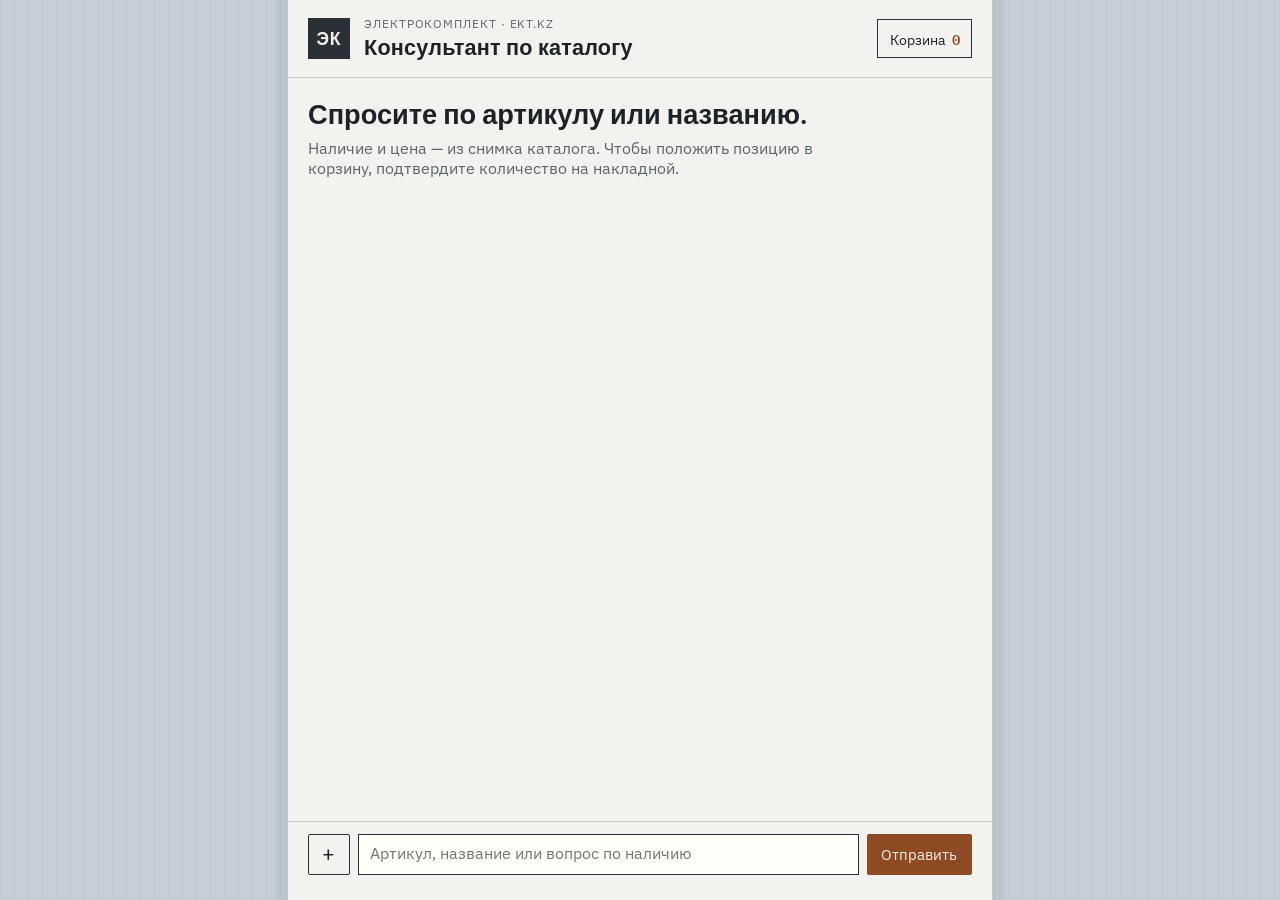
==== static/index.html @ 0a5deb59 "development" ====
<!doctype html>
<html lang="ru">
  <head>
    <meta charset="utf-8" />
    <meta name="viewport" content="width=device-width, initial-scale=1" />
    <title>Консультант Электрокомплект</title>
    <link rel="preconnect" href="https://fonts.googleapis.com" />
    <link rel="preconnect" href="https://fonts.gstatic.com" crossorigin />
    <link
      href="https://fonts.googleapis.com/css2?family=IBM+Plex+Mono:wght@400;600&family=IBM+Plex+Sans:ital,wght@0,400;0,500;0,600;1,400&family=IBM+Plex+Sans+Condensed:wght@500;600;700&display=swap"
      rel="stylesheet"
    />
    <link rel="stylesheet" href="/static/styles.css" />
  </head>
  <body>
    <div class="desk">
      <header class="mast">
        <a class="mark" href="/" aria-label="На главную">ЭК</a>
        <div class="mast-copy">
          <p class="kicker">Электрокомплект · ekt.kz</p>
          <h1>Консультант по каталогу</h1>
        </div>
        <a class="bin" href="/cart">
          Корзина
          <span id="cart-count">0</span>
        </a>
      </header>

      <main id="log" class="log" aria-live="polite">
        <div class="welcome" id="welcome">
          <p class="welcome-lead">Спросите по артикулу или названию.</p>
          <p class="welcome-sub">
            Наличие и цена — из снимка каталога. Чтобы положить позицию в корзину, подтвердите количество на накладной.
          </p>
        </div>
      </main>

      <p id="status" class="status" hidden></p>

      <form id="composer" class="composer">
        <input
          id="file"
          type="file"
          hidden
          multiple
          accept="image/jpeg,image/png,image/webp,image/gif,.pdf,.doc,.docx,.xls,.xlsx,.csv"
        />
        <button type="button" class="icon-btn" id="attach" aria-label="Прикрепить фото или документ">
          <span aria-hidden="true">+</span>
        </button>
        <label class="sr-only" for="message">Сообщение</label>
        <textarea
          id="message"
          name="message"
          rows="1"
          placeholder="Артикул, название или вопрос по наличию"
        ></textarea>
        <button type="submit" class="send" id="send">Отправить</button>
        <ul id="chips" class="file-list" hidden></ul>
      </form>
    </div>
    <script src="/static/chat.js"></script>
  </body>
</html>
---- static/styles.css ----
:root {
  --bg: #c5ced6;
  --surface: #f2f3ef;
  --ink: #1c2226;
  --muted: #5c656c;
  --copper: #8e4a22;
  --copper-soft: #e4d0c2;
  --graphite: #2a3035;
  --line: #c6cbc3;
  --danger: #7a1f1f;
  --ok: #2c5a38;
  --focus: #8e4a22;
  --font: "IBM Plex Sans", "Segoe UI", sans-serif;
  --cond: "IBM Plex Sans Condensed", "Arial Narrow", sans-serif;
  --mono: "IBM Plex Mono", ui-monospace, monospace;
  --radius: 2px;
}

* {
  box-sizing: border-box;
}

html,
body {
  margin: 0;
  min-height: 100%;
}

body {
  font-family: var(--font);
  color: var(--ink);
  background: var(--bg);
  background-image: repeating-linear-gradient(
    90deg,
    rgb(42 48 53 / 6%) 0 1px,
    transparent 1px 14px
  );
}

.sr-only {
  position: absolute;
  width: 1px;
  height: 1px;
  padding: 0;
  margin: -1px;
  overflow: hidden;
  clip: rect(0, 0, 0, 0);
  border: 0;
}

.desk {
  max-width: 44rem;
  min-height: 100vh;
  margin: 0 auto;
  background: var(--surface);
  display: flex;
  flex-direction: column;
  box-shadow: 12px 0 0 rgb(42 48 53 / 6%), -12px 0 0 rgb(42 48 53 / 6%);
}

.mast {
  display: grid;
  grid-template-columns: auto 1fr auto;
  gap: 0.9rem;
  align-items: center;
  padding: 1rem 1.25rem;
  border-bottom: 1px solid var(--line);
}

.mark {
  width: 2.6rem;
  height: 2.6rem;
  display: grid;
  place-items: center;
  background: var(--graphite);
  color: var(--surface);
  font-family: var(--cond);
  font-weight: 700;
  font-size: 1.1rem;
  letter-spacing: 0.04em;
  text-decoration: none;
}

.kicker {
  margin: 0;
  font-size: 0.72rem;
  letter-spacing: 0.08em;
  text-transform: uppercase;
  color: var(--muted);
}

.mast h1 {
  margin: 0.1rem 0 0;
  font-family: var(--cond);
  font-size: 1.35rem;
  font-weight: 600;
  letter-spacing: 0.01em;
}

.bin {
  display: inline-flex;
  align-items: baseline;
  gap: 0.45rem;
  padding: 0.45rem 0.7rem;
  border: 1px solid var(--graphite);
  color: var(--ink);
  text-decoration: none;
  font-size: 0.9rem;
}

.bin span {
  font-family: var(--mono);
  font-weight: 600;
  color: var(--copper);
}

.bin:hover,
.mark:hover {
  outline: 2px solid var(--copper);
  outline-offset: 2px;
}

.log {
  flex: 1;
  padding: 1.25rem;
  display: flex;
  flex-direction: column;
  gap: 1.1rem;
  overflow-y: auto;
}

.welcome-lead {
  margin: 0;
  font-family: var(--cond);
  font-size: 1.7rem;
  font-weight: 600;
  line-height: 1.15;
}

.welcome-sub {
  margin: 0.6rem 0 0;
  color: var(--muted);
  max-width: 34rem;
}

.bubble {
  max-width: 36rem;
}

.bubble.user {
  align-self: end;
  border-left: 3px solid var(--copper);
  padding-left: 0.8rem;
}

.bubble p {
  margin: 0;
  white-space: pre-wrap;
}

.meta-line {
  margin: 0 0 0.25rem;
  font-size: 0.75rem;
  color: var(--muted);
  font-family: var(--mono);
}

.hits {
  display: flex;
  flex-direction: column;
  gap: 0.55rem;
}

.hit {
  display: grid;
  grid-template-columns: 3.5rem 1fr auto;
  gap: 0.75rem;
  align-items: center;
  padding: 0.5rem 0;
  border-top: 1px solid var(--line);
}

.hit img,
.hit-ph {
  width: 3.5rem;
  height: 3.5rem;
  object-fit: contain;
  background: #e7e9e4;
}

.hit-ph {
  display: grid;
  place-items: center;
  font-family: var(--mono);
  font-size: 0.65rem;
  color: var(--muted);
}

.hit h3 {
  margin: 0;
  font-size: 0.95rem;
  font-weight: 500;
}

.article {
  margin: 0;
  font-family: var(--mono);
  font-size: 0.78rem;
  color: var(--muted);
}

.hit .fig {
  margin: 0;
  text-align: right;
  font-family: var(--mono);
  font-size: 0.85rem;
}

.hit .stock {
  display: block;
  color: var(--muted);
  font-size: 0.75rem;
}

.hit .stock.out {
  color: var(--danger);
}

.slip {
  display: grid;
  grid-template-columns: 4.4rem 1fr;
  background: #fffef8;
  border: 1px solid var(--graphite);
}

.stub {
  background: var(--copper);
  color: #f7efe8;
  display: flex;
  flex-direction: column;
  align-items: center;
  justify-content: center;
  position: relative;
}

.stub::after {
  content: "";
  position: absolute;
  right: -1px;
  top: 0;
  bottom: 0;
  width: 10px;
  background: radial-gradient(circle at 0 8px, transparent 6px, #fffef8 6.5px) 0 0 /
    10px 16px repeat-y;
}

.stub-qty {
  font-family: var(--cond);
  font-size: 2rem;
  font-weight: 700;
  line-height: 1;
}

.stub-unit {
  font-size: 0.7rem;
  letter-spacing: 0.12em;
  text-transform: uppercase;
}

.slip-body {
  padding: 0.85rem 1rem 1rem;
}

.slip-kicker {
  margin: 0;
  font-size: 0.7rem;
  letter-spacing: 0.14em;
  text-transform: uppercase;
  color: var(--copper);
}

.slip-body h2 {
  margin: 0.2rem 0 0.35rem;
  font-family: var(--cond);
  font-size: 1.15rem;
  font-weight: 600;
}

.slip-body p {
  margin: 0.15rem 0;
  font-size: 0.9rem;
}

.actions {
  display: flex;
  flex-wrap: wrap;
  gap: 0.5rem;
  margin-top: 0.85rem;
}

button,
.send,
.icon-btn {
  font-family: var(--font);
  font-size: 0.92rem;
  border-radius: var(--radius);
  cursor: pointer;
}

.primary,
.send {
  background: var(--copper);
  color: #f7efe8;
  border: 1px solid var(--copper);
  padding: 0.5rem 0.85rem;
}

.ghost,
.icon-btn {
  background: transparent;
  color: var(--ink);
  border: 1px solid var(--graphite);
  padding: 0.5rem 0.85rem;
}

.primary:hover,
.send:hover {
  background: #6f3919;
}

.ghost:hover,
.icon-btn:hover,
.bin:focus-visible,
.mark:focus-visible,
button:focus-visible,
.send:focus-visible,
.icon-btn:focus-visible,
textarea:focus-visible {
  outline: 2px solid var(--focus);
  outline-offset: 2px;
}

button:disabled,
.send:disabled {
  opacity: 0.45;
  cursor: not-allowed;
}

.added {
  padding: 0.6rem 0;
  border-top: 1px solid var(--line);
}

.added a {
  color: var(--copper);
}

.status {
  margin: 0;
  padding: 0 1.25rem 0.4rem;
  color: var(--danger);
  font-size: 0.88rem;
}

.composer {
  display: grid;
  grid-template-columns: auto 1fr auto;
  grid-template-areas:
    "attach field send"
    "files files files";
  gap: 0.45rem 0.5rem;
  padding: 0.75rem 1.25rem 1.1rem;
  border-top: 1px solid var(--line);
  background: var(--surface);
  position: sticky;
  bottom: 0;
}

.icon-btn {
  grid-area: attach;
  width: 2.6rem;
  padding: 0;
  font-size: 1.3rem;
  line-height: 1;
}

#message {
  grid-area: field;
  resize: none;
  min-height: 2.6rem;
  max-height: 8rem;
  border: 1px solid var(--graphite);
  background: #fffef8;
  padding: 0.55rem 0.7rem;
  font-family: var(--font);
  font-size: 1rem;
  color: var(--ink);
}

.send {
  grid-area: send;
}

.file-list {
  grid-area: files;
  list-style: none;
  margin: 0;
  padding: 0;
  display: flex;
  flex-wrap: wrap;
  gap: 0.35rem;
}

.file-list li {
  font-family: var(--mono);
  font-size: 0.75rem;
  background: var(--copper-soft);
  padding: 0.2rem 0.45rem;
}

.cart-page {
  padding: 1.25rem;
}

.empty-cart {
  color: var(--muted);
}

.sheet {
  width: 100%;
  border-collapse: collapse;
  font-size: 0.92rem;
}

.sheet th {
  text-align: left;
  font-weight: 500;
  color: var(--muted);
  font-size: 0.75rem;
  letter-spacing: 0.06em;
  text-transform: uppercase;
  border-bottom: 1px solid var(--graphite);
  padding: 0.4rem 0.4rem 0.5rem 0;
}

.sheet td {
  padding: 0.7rem 0.4rem 0.7rem 0;
  border-bottom: 1px solid var(--line);
  vertical-align: top;
}

.sheet .mono {
  font-family: var(--mono);
  font-size: 0.85rem;
}

.grand {
  margin: 1rem 0 0;
  font-family: var(--cond);
  font-size: 1.4rem;
  font-weight: 600;
  text-align: right;
}

@media (max-width: 640px) {
  .desk {
    box-shadow: none;
  }

  .mast {
    grid-template-columns: auto 1fr;
  }

  .bin {
    grid-column: 1 / -1;
    justify-content: center;
  }

  .hit {
    grid-template-columns: 3rem 1fr;
  }

  .hit .fig {
    grid-column: 2;
    text-align: left;
  }

  .composer {
    padding-bottom: calc(0.8rem + env(safe-area-inset-bottom));
  }
}

@media (prefers-reduced-motion: reduce) {
  * {
    transition: none !important;
  }
}
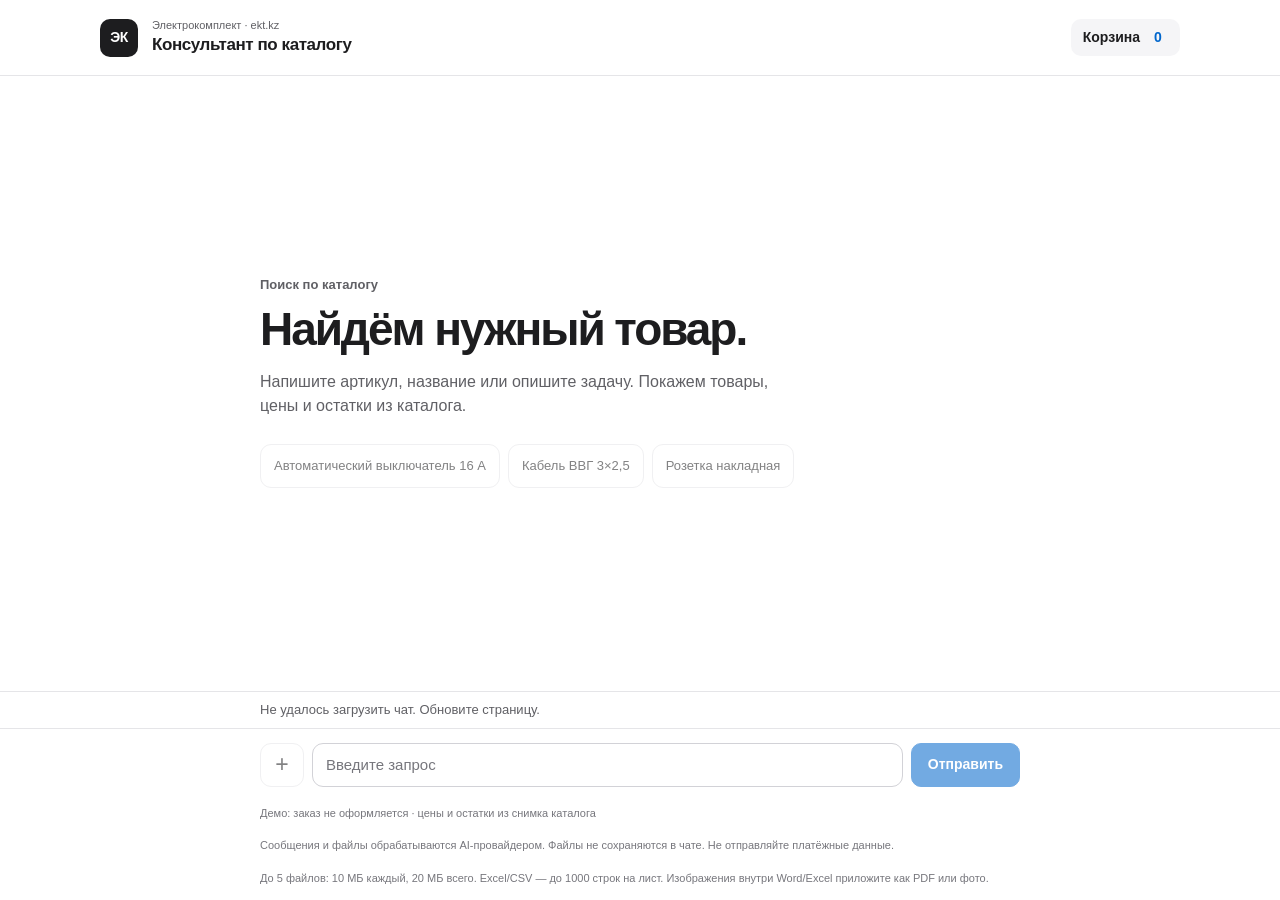
==== commit 270587ab: "improvements" ====
--- a/static/index.html
+++ b/static/index.html
@@ -4,12 +4,6 @@
     <meta charset="utf-8" />
     <meta name="viewport" content="width=device-width, initial-scale=1" />
     <title>Консультант Электрокомплект</title>
-    <link rel="preconnect" href="https://fonts.googleapis.com" />
-    <link rel="preconnect" href="https://fonts.gstatic.com" crossorigin />
-    <link
-      href="https://fonts.googleapis.com/css2?family=IBM+Plex+Mono:wght@400;600&family=IBM+Plex+Sans:ital,wght@0,400;0,500;0,600;1,400&family=IBM+Plex+Sans+Condensed:wght@500;600;700&display=swap"
-      rel="stylesheet"
-    />
     <link rel="stylesheet" href="/static/styles.css" />
   </head>
   <body>
@@ -26,16 +20,24 @@
         </a>
       </header>
 
-      <main id="log" class="log" aria-live="polite">
+      <main id="log" class="log" aria-label="Переписка">
         <div class="welcome" id="welcome">
-          <p class="welcome-lead">Спросите по артикулу или названию.</p>
+          <p class="welcome-label">Поиск по каталогу</p>
+          <p class="welcome-lead">Найдём нужный товар.</p>
           <p class="welcome-sub">
-            Наличие и цена — из снимка каталога. Чтобы положить позицию в корзину, подтвердите количество на накладной.
+            Напишите артикул, название или опишите задачу. Покажем товары, цены и остатки из каталога.
           </p>
+          <div class="suggestions" aria-label="Примеры запросов">
+            <button type="button" class="suggestion">Автоматический выключатель 16 А</button>
+            <button type="button" class="suggestion">Кабель ВВГ 3×2,5</button>
+            <button type="button" class="suggestion">Розетка накладная</button>
+          </div>
         </div>
       </main>
 
-      <p id="status" class="status" hidden></p>
+      <p id="announcement" class="sr-only" aria-live="polite"></p>
+
+      <p id="status" class="status" role="status" hidden></p>
 
       <form id="composer" class="composer">
         <input
@@ -53,11 +55,15 @@
           id="message"
           name="message"
           rows="1"
-          placeholder="Артикул, название или вопрос по наличию"
+          maxlength="8000"
+          placeholder="Введите запрос"
         ></textarea>
         <button type="submit" class="send" id="send">Отправить</button>
         <ul id="chips" class="file-list" hidden></ul>
       </form>
+      <p class="prototype-note">Демо: заказ не оформляется · цены и остатки из снимка каталога</p>
+      <p class="prototype-note">Сообщения и файлы обрабатываются AI-провайдером. Файлы не сохраняются в чате. Не отправляйте платёжные данные.</p>
+      <p class="prototype-note">До 5 файлов: 10 МБ каждый, 20 МБ всего. Excel/CSV — до 1000 строк на лист. Изображения внутри Word/Excel приложите как PDF или фото.</p>
     </div>
     <script src="/static/chat.js"></script>
   </body>
--- a/static/styles.css
+++ b/static/styles.css
@@ -1,497 +1,172 @@
 :root {
-  --bg: #c5ced6;
-  --surface: #f2f3ef;
-  --ink: #1c2226;
-  --muted: #5c656c;
-  --copper: #8e4a22;
-  --copper-soft: #e4d0c2;
-  --graphite: #2a3035;
-  --line: #c6cbc3;
-  --danger: #7a1f1f;
-  --ok: #2c5a38;
-  --focus: #8e4a22;
-  --font: "IBM Plex Sans", "Segoe UI", sans-serif;
-  --cond: "IBM Plex Sans Condensed", "Arial Narrow", sans-serif;
-  --mono: "IBM Plex Mono", ui-monospace, monospace;
-  --radius: 2px;
+  --bg: #f5f5f7;
+  --surface: #fff;
+  --ink: #1d1d1f;
+  --muted: #606065;
+  --line: #e5e5e8;
+  --accent: #0066cc;
+  --accent-hover: #0055ad;
+  --danger: #b42336;
+  --font: -apple-system, BlinkMacSystemFont, "Segoe UI", sans-serif;
 }
 
-* {
-  box-sizing: border-box;
+* { box-sizing: border-box; }
+html, body { margin: 0; min-height: 100%; }
+body { background: var(--bg); color: var(--ink); font: 16px/1.5 var(--font); }
+button, input, textarea { font: inherit; }
+button { cursor: pointer; }
+button:disabled { cursor: wait; opacity: .55; }
+a { color: var(--accent); }
+:focus-visible { outline: 3px solid var(--accent); outline-offset: 3px; }
+.sr-only { position: absolute; width: 1px; height: 1px; padding: 0; margin: -1px; overflow: hidden; clip: rect(0,0,0,0); white-space: nowrap; border: 0; }
+
+.desk { display: flex; flex-direction: column; height: 100dvh; min-height: 0; background: var(--surface); overflow: hidden; }
+.mast { flex: none; display: flex; align-items: center; gap: 14px; min-height: 76px; padding: 14px max(24px, calc((100vw - 1080px)/2)); border-bottom: 1px solid var(--line); background: var(--surface); }
+.mark { flex: none; display: grid; place-items: center; width: 38px; height: 38px; border-radius: 10px; background: var(--ink); color: white; font-size: 14px; font-weight: 700; text-decoration: none; letter-spacing: -.04em; }
+.mast-copy { min-width: 0; }
+.kicker { margin: 0; color: var(--muted); font-size: 11px; line-height: 1.2; }
+.mast h1 { margin: 2px 0 0; font-size: 17px; font-weight: 650; line-height: 1.25; letter-spacing: -.025em; }
+.bin { display: inline-flex; align-items: center; gap: 8px; margin-left: auto; padding: 8px 12px; border-radius: 10px; background: var(--bg); color: var(--ink); font-size: 14px; font-weight: 600; text-decoration: none; white-space: nowrap; }
+.bin:hover { background: #eaeaed; }
+.bin span { min-width: 20px; text-align: center; color: var(--accent); font-variant-numeric: tabular-nums; }
+
+.log { flex: 1; min-height: 0; width: 100%; overflow-y: auto; overscroll-behavior: contain; display: flex; flex-direction: column; gap: 18px; padding: 28px max(24px, calc((100vw - 760px)/2)) 32px; }
+.log:has(.welcome) { justify-content: center; }
+.welcome { max-width: 650px; }
+.welcome-label { margin: 0 0 10px; color: var(--muted); font-size: 13px; font-weight: 600; }
+.welcome-lead { margin: 0; font-size: clamp(32px, 4vw, 46px); line-height: 1.12; letter-spacing: -.045em; font-weight: 650; }
+.welcome-sub { max-width: 530px; margin: 14px 0 0; color: var(--muted); font-size: 16px; }
+.suggestions { display: flex; flex-wrap: wrap; gap: 8px; margin-top: 26px; }
+.suggestion { min-height: 44px; padding: 9px 13px; border: 1px solid var(--line); border-radius: 11px; background: white; color: var(--ink); font-size: 13px; text-align: left; }
+.suggestion:hover { border-color: #bfc0c5; background: var(--bg); }
+
+.bubble { width: fit-content; max-width: 100%; line-height: 1.5; }
+.bubble.user { max-width: min(85%, 520px); align-self: flex-end; padding: 11px 15px; border-radius: 16px 16px 5px 16px; background: #f0f1f3; }
+.bubble p { margin: 0; }
+.meta-line { margin-bottom: 4px !important; color: var(--muted); font-size: 12px; font-weight: 600; }
+.message-text { white-space: pre-wrap; overflow-wrap: anywhere; font-size: 15px; }
+.pending-reply { color: var(--muted); }
+
+.hits { display: flex; flex-direction: column; gap: 8px; margin-top: 0; }
+.hit { display: flex; align-items: center; gap: 14px; padding: 12px 14px; border: 1px solid var(--line); border-radius: 12px; background: var(--surface); }
+.hit-thumb { display: flex; flex: none; align-items: center; justify-content: center; width: 64px; height: 64px; border-radius: 9px; background: var(--bg); color: var(--muted); font-size: 13px; }
+.hit-thumb img { width: 100%; height: 100%; object-fit: contain; border-radius: inherit; }
+.hit-main { min-width: 0; flex: 1; }
+.article { margin: 0; color: var(--muted); font-size: 12px; line-height: 1.4; }
+.hit h3 { margin: 2px 0 5px; font-size: 15px; font-weight: 650; line-height: 1.3; letter-spacing: -.02em; overflow-wrap: anywhere; }
+.hit-summary { display: flex; flex-wrap: wrap; align-items: baseline; gap: 4px 14px; }
+.hit-price { font-size: 17px; line-height: 1.2; letter-spacing: -.025em; font-variant-numeric: tabular-nums; }
+.stock { color: #39784a; font-size: 13px; }
+.stock.out { color: var(--danger); }
+.cart-limit { margin: 12px 0 0; color: var(--muted); font-size: 13px; }
+.hit-meta { display: flex; flex-wrap: wrap; align-items: center; gap: 4px 12px; margin-top: 7px; }
+.product-details { color: var(--muted); font-size: 12px; }
+.product-details[open] { flex-basis: 100%; }
+.product-details summary { width: fit-content; cursor: pointer; color: var(--accent); }
+.product-details p { margin: 6px 0; overflow-wrap: anywhere; }
+.product-links { display: flex; flex-wrap: wrap; gap: 10px; font-size: 12px; }
+.product-links a { text-decoration: none; }
+.product-links a:hover { text-decoration: underline; }
+.hit-actions { display: flex; flex-direction: column; align-items: stretch; gap: 6px; flex: none; width: 156px; }
+.quantity-label { display: flex; align-items: center; justify-content: flex-end; gap: 6px; color: var(--muted); font-size: 12px; }
+.quantity-input { width: 54px; height: 32px; padding: 3px 6px; border: 1px solid #d2d2d7; border-radius: 8px; color: var(--ink); text-align: center; }
+.quantity-unit { white-space: nowrap; }
+.primary, .send { min-height: 44px; padding: 9px 16px; border: 1px solid var(--accent); border-radius: 10px; background: var(--accent); color: white; font-size: 14px; font-weight: 600; }
+.primary:hover, .send:hover { border-color: var(--accent-hover); background: var(--accent-hover); }
+.add-product { min-height: 40px; padding: 7px 10px; font-size: 13px; white-space: nowrap; }
+.ghost { min-height: 44px; padding: 9px 15px; border: 1px solid var(--line); border-radius: 10px; background: #f6f6f8; color: var(--ink); font-size: 14px; font-weight: 600; }
+.ghost:hover { background: #ebebee; }
+
+.slip { padding: 20px; border: 1px solid #c6dcf4; border-radius: 16px; background: #f5f9ff; }
+.stub { display: none; }
+.slip-body h2 { margin: 0 0 10px; font-size: 20px; letter-spacing: -.025em; }
+.slip-body p { margin: 5px 0; font-size: 14px; }
+.proposal-total { margin-top: 15px !important; padding-top: 12px; border-top: 1px solid #dce7f5; font-size: 17px !important; font-weight: 700; }
+.actions { display: flex; flex-wrap: wrap; gap: 8px; margin: 16px 0 10px; }
+.added { padding: 14px 16px; border-radius: 12px; background: #eef8f0; font-size: 14px; }
+.added a { font-weight: 600; }
+
+.status { flex: none; width: 100%; margin: 0; padding: 8px max(24px, calc((100vw - 760px)/2)); border-top: 1px solid var(--line); color: var(--muted); font-size: 13px; }
+.status[hidden] { display: none; }
+.composer { flex: none; display: grid; grid-template-columns: 44px minmax(0, 1fr) auto; grid-template-areas: "attach field send" "files files files"; align-items: end; gap: 8px; width: 100%; padding: 14px max(24px, calc((100vw - 760px)/2)) 8px; border-top: 1px solid var(--line); background: white; }
+.icon-btn { grid-area: attach; width: 44px; height: 44px; padding: 0; border: 1px solid var(--line); border-radius: 11px; background: white; color: var(--ink); font-size: 23px; line-height: 1; }
+.icon-btn:hover { background: var(--bg); }
+#message { grid-area: field; width: 100%; min-height: 44px; max-height: 128px; resize: none; padding: 10px 13px; border: 1px solid #d2d2d7; border-radius: 11px; background: white; color: var(--ink); font-size: 15px; line-height: 1.4; }
+#message::placeholder { color: #76767c; }
+.send { grid-area: send; align-self: end; }
+.file-list { grid-area: files; display: flex; flex-wrap: wrap; gap: 6px; margin: 0; padding: 0; list-style: none; }
+.file-list[hidden] { display: none; }
+.file-list li { padding: 5px 8px; border-radius: 7px; background: var(--bg); font-size: 12px; }
+.remove-file { margin-left: 5px; padding: 0; border: 0; background: transparent; color: var(--accent); text-decoration: underline; }
+.prototype-note { flex: none; margin: 0; padding: 2px max(24px, calc((100vw - 760px)/2)) 14px; background: white; color: #77777d; font-size: 11px; }
+
+.cart-desk { height: auto; min-height: 100dvh; overflow: visible; }
+.cart-page { width: min(100%, 960px); margin: 0 auto; padding: 48px 24px; }
+.empty-cart { color: var(--muted); }
+.empty-cart h2 { margin: 0 0 8px; color: var(--ink); font-size: 24px; }
+.cart-return { display: inline-flex; align-items: center; min-height: 44px; margin-top: 16px; padding: 9px 16px; border-radius: 10px; background: var(--accent); color: white; font-size: 14px; font-weight: 600; text-decoration: none; }
+.cart-return:hover { background: var(--accent-hover); }
+.cart-scroll { overflow-x: auto; }
+.sheet { width: 100%; border-collapse: collapse; font-size: 14px; }
+.sheet[hidden] { display: none; }
+.sheet th { padding: 0 10px 12px 0; border-bottom: 1px solid var(--line); color: var(--muted); font-size: 12px; font-weight: 600; text-align: left; }
+.sheet td { padding: 18px 10px 18px 0; border-bottom: 1px solid var(--line); vertical-align: top; overflow-wrap: anywhere; }
+.sheet .mono { font-variant-numeric: tabular-nums; }
+.grand { margin: 20px 0; font-size: 22px; font-weight: 700; text-align: right; font-variant-numeric: tabular-nums; }
+.cart-page .prototype-note { padding: 12px 0; }
+.remove-line { min-height: 44px; padding: 9px 10px; border: 0; border-radius: 8px; background: transparent; color: var(--danger); font-size: 13px; }
+.remove-line:hover { background: #fff0f2; }
+.cart-status { margin: 12px 0 0; color: var(--muted); font-size: 13px; }
+.cart-status[hidden] { display: none; }
+
+@media (max-width: 680px) {
+  .mast { min-height: 64px; padding: 10px 16px; gap: 10px; }
+  .mark { width: 36px; height: 36px; }
+  .kicker { display: none; }
+  .mast h1 { margin: 0; font-size: 15px; }
+  .bin { padding: 8px 10px; font-size: 13px; }
+  .log { padding: 20px 16px 28px; gap: 16px; }
+  .welcome-lead { font-size: 36px; }
+  .welcome-sub { font-size: 15px; }
+  .suggestion { width: 100%; }
+  .bubble.user { max-width: 90%; }
+  .hit { flex-wrap: wrap; padding: 12px; gap: 10px; }
+  .hit-actions { align-self: stretch; width: 100%; flex-direction: row; align-items: center; justify-content: space-between; }
+  .quantity-label { justify-content: flex-start; }
+  .add-product { margin-left: auto; }
+  .status { padding: 8px 16px; }
+  .composer { padding: 10px 16px 6px; }
+  .prototype-note { padding: 2px 16px calc(10px + env(safe-area-inset-bottom)); }
+  .cart-page { padding: 32px 16px; }
+  .sheet thead { display: none; }
+  .sheet, .sheet tbody { display: block; }
+  .sheet tr { display: grid; grid-template-columns: 1fr 1fr; gap: 10px; padding: 14px 0; border-bottom: 1px solid var(--line); }
+  .sheet td { display: block; padding: 0; border: 0; }
+  .sheet td:first-child { grid-column: 1 / -1; font-weight: 600; }
+  .sheet td[data-label]::before { content: attr(data-label); display: block; color: var(--muted); font-size: 12px; font-weight: 400; }
 }
-
-html,
-body {
-  margin: 0;
-  min-height: 100%;
+@media (max-width: 400px) {
+  .mast h1 { font-size: 14px; }
+  .bin { gap: 4px; }
+  .hit-actions { flex-wrap: wrap; }
+  .add-product { width: 100%; }
+  .send { padding-inline: 12px; }
 }
-
-body {
-  font-family: var(--font);
-  color: var(--ink);
-  background: var(--bg);
-  background-image: repeating-linear-gradient(
-    90deg,
-    rgb(42 48 53 / 6%) 0 1px,
-    transparent 1px 14px
-  );
+@media (prefers-reduced-motion: reduce) {
+  .log { scroll-behavior: auto; }
 }
-
-.sr-only {
-  position: absolute;
-  width: 1px;
-  height: 1px;
-  padding: 0;
-  margin: -1px;
-  overflow: hidden;
-  clip: rect(0, 0, 0, 0);
-  border: 0;
-}
-
-.desk {
-  max-width: 44rem;
-  min-height: 100vh;
-  margin: 0 auto;
-  background: var(--surface);
-  display: flex;
-  flex-direction: column;
-  box-shadow: 12px 0 0 rgb(42 48 53 / 6%), -12px 0 0 rgb(42 48 53 / 6%);
-}
-
-.mast {
-  display: grid;
-  grid-template-columns: auto 1fr auto;
-  gap: 0.9rem;
-  align-items: center;
-  padding: 1rem 1.25rem;
-  border-bottom: 1px solid var(--line);
-}
-
-.mark {
-  width: 2.6rem;
-  height: 2.6rem;
-  display: grid;
-  place-items: center;
-  background: var(--graphite);
-  color: var(--surface);
-  font-family: var(--cond);
-  font-weight: 700;
-  font-size: 1.1rem;
-  letter-spacing: 0.04em;
-  text-decoration: none;
-}
-
-.kicker {
-  margin: 0;
-  font-size: 0.72rem;
-  letter-spacing: 0.08em;
-  text-transform: uppercase;
-  color: var(--muted);
-}
-
-.mast h1 {
-  margin: 0.1rem 0 0;
-  font-family: var(--cond);
-  font-size: 1.35rem;
-  font-weight: 600;
-  letter-spacing: 0.01em;
-}
-
-.bin {
-  display: inline-flex;
-  align-items: baseline;
-  gap: 0.45rem;
-  padding: 0.45rem 0.7rem;
-  border: 1px solid var(--graphite);
-  color: var(--ink);
-  text-decoration: none;
-  font-size: 0.9rem;
-}
-
-.bin span {
-  font-family: var(--mono);
-  font-weight: 600;
-  color: var(--copper);
-}
-
-.bin:hover,
-.mark:hover {
-  outline: 2px solid var(--copper);
-  outline-offset: 2px;
-}
-
-.log {
-  flex: 1;
-  padding: 1.25rem;
-  display: flex;
-  flex-direction: column;
-  gap: 1.1rem;
-  overflow-y: auto;
-}
-
-.welcome-lead {
-  margin: 0;
-  font-family: var(--cond);
-  font-size: 1.7rem;
-  font-weight: 600;
-  line-height: 1.15;
-}
-
-.welcome-sub {
-  margin: 0.6rem 0 0;
-  color: var(--muted);
-  max-width: 34rem;
-}
-
-.bubble {
-  max-width: 36rem;
-}
-
-.bubble.user {
-  align-self: end;
-  border-left: 3px solid var(--copper);
-  padding-left: 0.8rem;
-}
-
-.bubble p {
-  margin: 0;
-  white-space: pre-wrap;
-}
-
-.meta-line {
-  margin: 0 0 0.25rem;
-  font-size: 0.75rem;
-  color: var(--muted);
-  font-family: var(--mono);
-}
-
-.hits {
-  display: flex;
-  flex-direction: column;
-  gap: 0.55rem;
-}
-
-.hit {
-  display: grid;
-  grid-template-columns: 3.5rem 1fr auto;
-  gap: 0.75rem;
-  align-items: center;
-  padding: 0.5rem 0;
-  border-top: 1px solid var(--line);
-}
-
-.hit img,
-.hit-ph {
-  width: 3.5rem;
-  height: 3.5rem;
-  object-fit: contain;
-  background: #e7e9e4;
-}
-
-.hit-ph {
-  display: grid;
-  place-items: center;
-  font-family: var(--mono);
-  font-size: 0.65rem;
-  color: var(--muted);
-}
-
-.hit h3 {
-  margin: 0;
-  font-size: 0.95rem;
-  font-weight: 500;
-}
-
-.article {
-  margin: 0;
-  font-family: var(--mono);
-  font-size: 0.78rem;
-  color: var(--muted);
-}
-
-.hit .fig {
-  margin: 0;
-  text-align: right;
-  font-family: var(--mono);
-  font-size: 0.85rem;
-}
-
-.hit .stock {
-  display: block;
-  color: var(--muted);
-  font-size: 0.75rem;
-}
-
-.hit .stock.out {
-  color: var(--danger);
-}
-
-.slip {
-  display: grid;
-  grid-template-columns: 4.4rem 1fr;
-  background: #fffef8;
-  border: 1px solid var(--graphite);
-}
-
-.stub {
-  background: var(--copper);
-  color: #f7efe8;
-  display: flex;
-  flex-direction: column;
-  align-items: center;
-  justify-content: center;
-  position: relative;
-}
-
-.stub::after {
-  content: "";
-  position: absolute;
-  right: -1px;
-  top: 0;
-  bottom: 0;
-  width: 10px;
-  background: radial-gradient(circle at 0 8px, transparent 6px, #fffef8 6.5px) 0 0 /
-    10px 16px repeat-y;
-}
-
-.stub-qty {
-  font-family: var(--cond);
-  font-size: 2rem;
-  font-weight: 700;
-  line-height: 1;
-}
-
-.stub-unit {
-  font-size: 0.7rem;
-  letter-spacing: 0.12em;
-  text-transform: uppercase;
-}
-
-.slip-body {
-  padding: 0.85rem 1rem 1rem;
-}
-
-.slip-kicker {
-  margin: 0;
-  font-size: 0.7rem;
-  letter-spacing: 0.14em;
-  text-transform: uppercase;
-  color: var(--copper);
-}
-
-.slip-body h2 {
-  margin: 0.2rem 0 0.35rem;
-  font-family: var(--cond);
-  font-size: 1.15rem;
-  font-weight: 600;
-}
-
-.slip-body p {
-  margin: 0.15rem 0;
-  font-size: 0.9rem;
-}
-
-.actions {
-  display: flex;
-  flex-wrap: wrap;
-  gap: 0.5rem;
-  margin-top: 0.85rem;
-}
-
-button,
-.send,
-.icon-btn {
-  font-family: var(--font);
-  font-size: 0.92rem;
-  border-radius: var(--radius);
-  cursor: pointer;
-}
-
-.primary,
-.send {
-  background: var(--copper);
-  color: #f7efe8;
-  border: 1px solid var(--copper);
-  padding: 0.5rem 0.85rem;
-}
-
-.ghost,
-.icon-btn {
-  background: transparent;
-  color: var(--ink);
-  border: 1px solid var(--graphite);
-  padding: 0.5rem 0.85rem;
-}
-
-.primary:hover,
-.send:hover {
-  background: #6f3919;
-}
-
-.ghost:hover,
-.icon-btn:hover,
-.bin:focus-visible,
-.mark:focus-visible,
-button:focus-visible,
-.send:focus-visible,
-.icon-btn:focus-visible,
-textarea:focus-visible {
-  outline: 2px solid var(--focus);
-  outline-offset: 2px;
-}
-
-button:disabled,
-.send:disabled {
-  opacity: 0.45;
-  cursor: not-allowed;
-}
-
-.added {
-  padding: 0.6rem 0;
-  border-top: 1px solid var(--line);
-}
-
-.added a {
-  color: var(--copper);
-}
-
-.status {
-  margin: 0;
-  padding: 0 1.25rem 0.4rem;
-  color: var(--danger);
-  font-size: 0.88rem;
-}
-
-.composer {
-  display: grid;
-  grid-template-columns: auto 1fr auto;
-  grid-template-areas:
-    "attach field send"
-    "files files files";
-  gap: 0.45rem 0.5rem;
-  padding: 0.75rem 1.25rem 1.1rem;
-  border-top: 1px solid var(--line);
-  background: var(--surface);
-  position: sticky;
-  bottom: 0;
-}
-
-.icon-btn {
-  grid-area: attach;
-  width: 2.6rem;
-  padding: 0;
-  font-size: 1.3rem;
-  line-height: 1;
-}
-
-#message {
-  grid-area: field;
-  resize: none;
-  min-height: 2.6rem;
-  max-height: 8rem;
-  border: 1px solid var(--graphite);
-  background: #fffef8;
-  padding: 0.55rem 0.7rem;
-  font-family: var(--font);
-  font-size: 1rem;
-  color: var(--ink);
-}
-
-.send {
-  grid-area: send;
-}
-
-.file-list {
-  grid-area: files;
-  list-style: none;
-  margin: 0;
-  padding: 0;
-  display: flex;
-  flex-wrap: wrap;
-  gap: 0.35rem;
-}
-
-.file-list li {
-  font-family: var(--mono);
-  font-size: 0.75rem;
-  background: var(--copper-soft);
-  padding: 0.2rem 0.45rem;
-}
-
-.cart-page {
-  padding: 1.25rem;
-}
-
-.empty-cart {
-  color: var(--muted);
-}
-
-.sheet {
-  width: 100%;
-  border-collapse: collapse;
-  font-size: 0.92rem;
-}
-
-.sheet th {
-  text-align: left;
-  font-weight: 500;
-  color: var(--muted);
-  font-size: 0.75rem;
-  letter-spacing: 0.06em;
-  text-transform: uppercase;
-  border-bottom: 1px solid var(--graphite);
-  padding: 0.4rem 0.4rem 0.5rem 0;
-}
-
-.sheet td {
-  padding: 0.7rem 0.4rem 0.7rem 0;
-  border-bottom: 1px solid var(--line);
-  vertical-align: top;
-}
-
-.sheet .mono {
-  font-family: var(--mono);
-  font-size: 0.85rem;
-}
-
-.grand {
-  margin: 1rem 0 0;
-  font-family: var(--cond);
-  font-size: 1.4rem;
-  font-weight: 600;
-  text-align: right;
-}
-
-@media (max-width: 640px) {
-  .desk {
-    box-shadow: none;
-  }
-
-  .mast {
-    grid-template-columns: auto 1fr;
-  }
-
-  .bin {
-    grid-column: 1 / -1;
-    justify-content: center;
-  }
-
-  .hit {
-    grid-template-columns: 3rem 1fr;
-  }
-
-  .hit .fig {
-    grid-column: 2;
-    text-align: left;
-  }
-
-  .composer {
-    padding-bottom: calc(0.8rem + env(safe-area-inset-bottom));
-  }
-}
-
-@media (prefers-reduced-motion: reduce) {
-  * {
-    transition: none !important;
-  }
-}
+.consultation-sources { display: flex; gap: 1rem; flex-wrap: wrap; margin: 1rem 0; }
+.snapshot-note { margin: .75rem 0; }
+.attachment-issue { padding: .75rem; background: #fff1d6; border-radius: .4rem; }
+.spec-review { margin: 1.25rem 0; padding: 1rem; border: 1px solid #d8d5cb; border-radius: .5rem; }
+.spec-review h2 { font-size: 1.15rem; }
+.spec-row { padding: .8rem 0; border-bottom: 1px solid #d8d5cb; overflow-wrap: anywhere; }
+.spec-row p { margin: .35rem 0; }
+.spec-controls { display: flex; align-items: center; gap: .7rem; margin: .6rem 0; }
+.spec-controls select { min-width: 0; flex: 1; max-width: 100%; padding: .5rem; font: inherit; }
+.spec-choice { display: flex; align-items: center; gap: .4rem; white-space: nowrap; }
+.spec-review > button { margin-top: 1rem; }
+@media (max-width: 600px) {
+  .spec-controls { flex-wrap: wrap; }
+  .spec-controls select { flex-basis: 100%; order: 3; }
+}
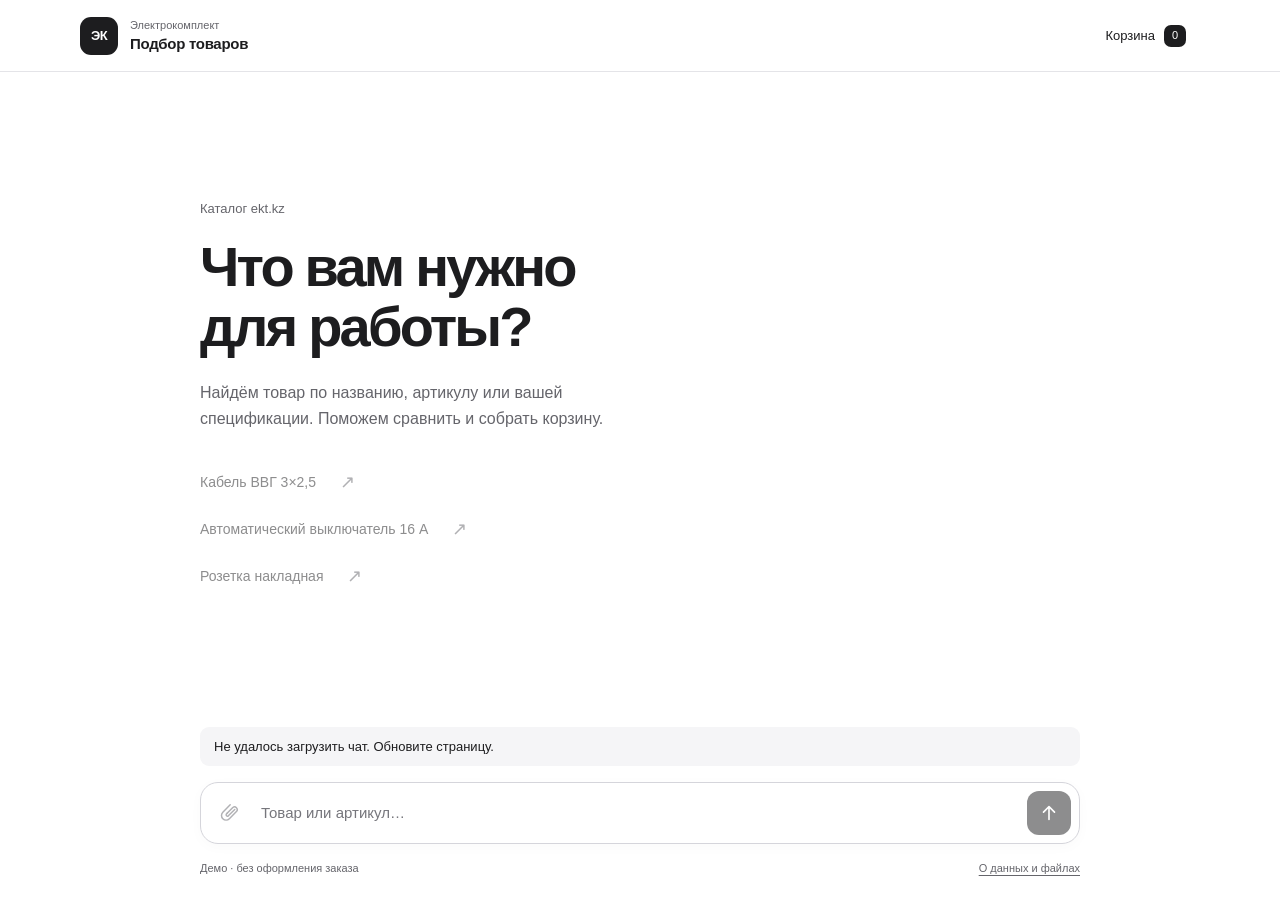
==== commit c16dd091: "improvements" ====
--- a/static/index.html
+++ b/static/index.html
@@ -11,8 +11,8 @@
       <header class="mast">
         <a class="mark" href="/" aria-label="На главную">ЭК</a>
         <div class="mast-copy">
-          <p class="kicker">Электрокомплект · ekt.kz</p>
-          <h1>Консультант по каталогу</h1>
+          <p class="kicker">Электрокомплект</p>
+          <h1>Подбор товаров</h1>
         </div>
         <a class="bin" href="/cart">
           Корзина
@@ -22,15 +22,15 @@
 
       <main id="log" class="log" aria-label="Переписка">
         <div class="welcome" id="welcome">
-          <p class="welcome-label">Поиск по каталогу</p>
-          <p class="welcome-lead">Найдём нужный товар.</p>
+          <p class="welcome-label">Каталог ekt.kz</p>
+          <h2 class="welcome-lead">Что вам нужно<br />для работы?</h2>
           <p class="welcome-sub">
-            Напишите артикул, название или опишите задачу. Покажем товары, цены и остатки из каталога.
+            Найдём товар по названию, артикулу или вашей спецификации. Поможем сравнить и собрать корзину.
           </p>
           <div class="suggestions" aria-label="Примеры запросов">
-            <button type="button" class="suggestion">Автоматический выключатель 16 А</button>
-            <button type="button" class="suggestion">Кабель ВВГ 3×2,5</button>
-            <button type="button" class="suggestion">Розетка накладная</button>
+            <button type="button" class="suggestion">Кабель ВВГ 3×2,5 <span aria-hidden="true">↗</span></button>
+            <button type="button" class="suggestion">Автоматический выключатель 16 А <span aria-hidden="true">↗</span></button>
+            <button type="button" class="suggestion">Розетка накладная <span aria-hidden="true">↗</span></button>
           </div>
         </div>
       </main>
@@ -39,6 +39,7 @@
 
       <p id="status" class="status" role="status" hidden></p>
 
+      <div class="composer-dock">
       <form id="composer" class="composer">
         <input
           id="file"
@@ -47,8 +48,8 @@
           multiple
           accept="image/jpeg,image/png,image/webp,image/gif,.pdf,.doc,.docx,.xls,.xlsx,.csv"
         />
-        <button type="button" class="icon-btn" id="attach" aria-label="Прикрепить фото или документ">
-          <span aria-hidden="true">+</span>
+        <button type="button" class="icon-btn" id="attach" aria-label="Прикрепить фото или документ" title="Прикрепить фото или спецификацию">
+          <svg aria-hidden="true" viewBox="0 0 24 24" width="22" height="22" fill="none" stroke="currentColor" stroke-width="1.6" stroke-linecap="round" stroke-linejoin="round"><path d="m8 12 6-6a3 3 0 0 1 4.2 4.2l-8 8a5 5 0 0 1-7.1-7.1l8-8"/><path d="m8 12-1 1a1.5 1.5 0 0 0 2.1 2.1l7-7"/></svg>
         </button>
         <label class="sr-only" for="message">Сообщение</label>
         <textarea
@@ -56,14 +57,29 @@
           name="message"
           rows="1"
           maxlength="8000"
-          placeholder="Введите запрос"
+          placeholder="Товар или артикул…"
         ></textarea>
-        <button type="submit" class="send" id="send">Отправить</button>
+        <button type="submit" class="send" id="send" aria-label="Отправить сообщение" title="Отправить сообщение">
+          <svg aria-hidden="true" viewBox="0 0 24 24" width="22" height="22" fill="none" stroke="currentColor" stroke-width="1.8" stroke-linecap="round" stroke-linejoin="round"><path d="M12 19V5m-6 6 6-6 6 6"/></svg>
+        </button>
         <ul id="chips" class="file-list" hidden></ul>
       </form>
-      <p class="prototype-note">Демо: заказ не оформляется · цены и остатки из снимка каталога</p>
-      <p class="prototype-note">Сообщения и файлы обрабатываются AI-провайдером. Файлы не сохраняются в чате. Не отправляйте платёжные данные.</p>
-      <p class="prototype-note">До 5 файлов: 10 МБ каждый, 20 МБ всего. Excel/CSV — до 1000 строк на лист. Изображения внутри Word/Excel приложите как PDF или фото.</p>
+      <div class="composer-footnote">
+        <p>Демо · без оформления заказа</p>
+        <button type="button" class="text-button" id="open-info">О данных и файлах</button>
+      </div>
+      </div>
+      <dialog id="info-dialog" class="info-dialog" aria-labelledby="info-title">
+        <form method="dialog"><button class="dialog-close" aria-label="Закрыть">×</button></form>
+        <h2 id="info-title">О данных и файлах</h2>
+        <h3>Демонстрационный каталог</h3>
+        <p>Цены и остатки взяты из снимка каталога. Актуальные данные нужно уточнить у поставщика. Корзина не оформляет заказ и не резервирует товар.</p>
+        <h3>Фото и спецификации</h3>
+        <p>До 5 файлов: 10 МБ каждый, 20 МБ всего. Поддерживаются фото, PDF, Word, Excel и CSV. В Excel и CSV — до 1000 строк на лист.</p>
+        <p>Изображения внутри Word или Excel приложите отдельно как PDF или фото.</p>
+        <h3>Обработка данных</h3>
+        <p>Сообщения и файлы обрабатываются AI-провайдером. Файлы не сохраняются в чате. Не отправляйте платёжные данные.</p>
+      </dialog>
     </div>
     <script src="/static/chat.js"></script>
   </body>
--- a/static/styles.css
+++ b/static/styles.css
@@ -2,171 +2,259 @@
   --bg: #f5f5f7;
   --surface: #fff;
   --ink: #1d1d1f;
-  --muted: #606065;
-  --line: #e5e5e8;
+  --muted: #65656b;
+  --line: #e4e4e8;
   --accent: #0066cc;
   --accent-hover: #0055ad;
   --danger: #b42336;
   --font: -apple-system, BlinkMacSystemFont, "Segoe UI", sans-serif;
+  --content: 880px;
 }
 
 * { box-sizing: border-box; }
+[hidden] { display: none !important; }
 html, body { margin: 0; min-height: 100%; }
-body { background: var(--bg); color: var(--ink); font: 16px/1.5 var(--font); }
-button, input, textarea { font: inherit; }
-button { cursor: pointer; }
-button:disabled { cursor: wait; opacity: .55; }
-a { color: var(--accent); }
-:focus-visible { outline: 3px solid var(--accent); outline-offset: 3px; }
+body { background: var(--surface); color: var(--ink); font: 16px/1.5 var(--font); -webkit-font-smoothing: antialiased; }
+button, input, textarea, select { font: inherit; }
+button, summary { cursor: pointer; }
+button, a, input, textarea { -webkit-tap-highlight-color: transparent; }
+button { color: inherit; }
+button:disabled { cursor: wait; opacity: .5; }
+a { color: var(--accent); text-underline-offset: 3px; }
+button, a { touch-action: manipulation; }
+button, .bin, .cart-return { transition: background-color 160ms ease, border-color 160ms ease; }
+:focus-visible { outline: 3px solid var(--accent); outline-offset: 4px; }
 .sr-only { position: absolute; width: 1px; height: 1px; padding: 0; margin: -1px; overflow: hidden; clip: rect(0,0,0,0); white-space: nowrap; border: 0; }
 
-.desk { display: flex; flex-direction: column; height: 100dvh; min-height: 0; background: var(--surface); overflow: hidden; }
-.mast { flex: none; display: flex; align-items: center; gap: 14px; min-height: 76px; padding: 14px max(24px, calc((100vw - 1080px)/2)); border-bottom: 1px solid var(--line); background: var(--surface); }
-.mark { flex: none; display: grid; place-items: center; width: 38px; height: 38px; border-radius: 10px; background: var(--ink); color: white; font-size: 14px; font-weight: 700; text-decoration: none; letter-spacing: -.04em; }
+.desk { display: flex; flex-direction: column; height: 100dvh; min-height: 0; overflow: hidden; }
+.mast { flex: none; display: flex; align-items: center; gap: 12px; min-height: 72px; padding: 12px max(24px, calc((100vw - 1120px)/2)); border-bottom: 1px solid var(--line); }
+.mark { display: grid; flex: none; place-items: center; width: 38px; height: 38px; border-radius: 11px; background: var(--ink); color: white; font-size: 13px; font-weight: 650; text-decoration: none; letter-spacing: -.05em; }
 .mast-copy { min-width: 0; }
-.kicker { margin: 0; color: var(--muted); font-size: 11px; line-height: 1.2; }
-.mast h1 { margin: 2px 0 0; font-size: 17px; font-weight: 650; line-height: 1.25; letter-spacing: -.025em; }
-.bin { display: inline-flex; align-items: center; gap: 8px; margin-left: auto; padding: 8px 12px; border-radius: 10px; background: var(--bg); color: var(--ink); font-size: 14px; font-weight: 600; text-decoration: none; white-space: nowrap; }
-.bin:hover { background: #eaeaed; }
-.bin span { min-width: 20px; text-align: center; color: var(--accent); font-variant-numeric: tabular-nums; }
-
-.log { flex: 1; min-height: 0; width: 100%; overflow-y: auto; overscroll-behavior: contain; display: flex; flex-direction: column; gap: 18px; padding: 28px max(24px, calc((100vw - 760px)/2)) 32px; }
-.log:has(.welcome) { justify-content: center; }
-.welcome { max-width: 650px; }
-.welcome-label { margin: 0 0 10px; color: var(--muted); font-size: 13px; font-weight: 600; }
-.welcome-lead { margin: 0; font-size: clamp(32px, 4vw, 46px); line-height: 1.12; letter-spacing: -.045em; font-weight: 650; }
-.welcome-sub { max-width: 530px; margin: 14px 0 0; color: var(--muted); font-size: 16px; }
-.suggestions { display: flex; flex-wrap: wrap; gap: 8px; margin-top: 26px; }
-.suggestion { min-height: 44px; padding: 9px 13px; border: 1px solid var(--line); border-radius: 11px; background: white; color: var(--ink); font-size: 13px; text-align: left; }
-.suggestion:hover { border-color: #bfc0c5; background: var(--bg); }
-
-.bubble { width: fit-content; max-width: 100%; line-height: 1.5; }
-.bubble.user { max-width: min(85%, 520px); align-self: flex-end; padding: 11px 15px; border-radius: 16px 16px 5px 16px; background: #f0f1f3; }
+.kicker { margin: 0; color: var(--muted); font-size: 11px; line-height: 1.3; }
+.mast h1, .mast-title { margin: 2px 0 0; font-size: 15px; font-weight: 600; line-height: 1.3; letter-spacing: -.02em; }
+.bin { display: inline-flex; align-items: center; gap: 9px; margin-left: auto; padding: 10px 14px; min-height: 44px; border-radius: 10px; color: var(--ink); font-size: 13px; font-weight: 500; text-decoration: none; white-space: nowrap; }
+.bin:hover { background: var(--bg); }
+.bin span { display: grid; place-items: center; min-width: 22px; height: 22px; padding: 0 5px; border-radius: 7px; background: var(--ink); color: white; font-size: 11px; font-variant-numeric: tabular-nums; }
+
+.log { flex: 1; min-height: 0; width: 100%; overflow-y: auto; overscroll-behavior: contain; display: flex; flex-direction: column; gap: 16px; padding: 24px max(24px, calc((100vw - var(--content))/2)) 24px; scroll-padding-block: 20px; }
+.log > * { flex-shrink: 0; }
+.log:has(.welcome) { justify-content: safe center; }
+.welcome { max-width: 640px; padding-block: 24px; }
+.welcome-label { margin: 0 0 18px; color: var(--muted); font-size: 13px; }
+.welcome-lead { margin: 0; font-size: clamp(36px, 4.5vw, 56px); line-height: 1.08; letter-spacing: -.05em; font-weight: 600; }
+.welcome-sub { max-width: 460px; margin: 22px 0 0; color: var(--muted); font-size: 16px; line-height: 1.65; }
+.suggestions { display: flex; flex-direction: column; align-items: flex-start; gap: 2px; margin-top: 28px; }
+.suggestion { display: flex; align-items: center; gap: 24px; min-height: 44px; max-width: 100%; padding: 9px 0; border: 0; background: transparent; color: var(--ink); font-size: 14px; text-align: left; }
+.suggestion span { color: var(--muted); font-size: 18px; }
+.suggestion:hover, .suggestion:hover span { color: var(--accent); }
+
+.bubble { width: fit-content; max-width: min(100%, 680px); line-height: 1.6; }
+.bubble.user { max-width: min(85%, 560px); align-self: flex-end; padding: 12px 18px; border-radius: 18px 18px 5px 18px; background: var(--bg); }
 .bubble p { margin: 0; }
-.meta-line { margin-bottom: 4px !important; color: var(--muted); font-size: 12px; font-weight: 600; }
+.meta-line { margin-bottom: 6px !important; color: var(--muted); font-size: 11px; font-weight: 500; }
+.bubble.user .meta-line { display: none; }
 .message-text { white-space: pre-wrap; overflow-wrap: anywhere; font-size: 15px; }
 .pending-reply { color: var(--muted); }
 
-.hits { display: flex; flex-direction: column; gap: 8px; margin-top: 0; }
-.hit { display: flex; align-items: center; gap: 14px; padding: 12px 14px; border: 1px solid var(--line); border-radius: 12px; background: var(--surface); }
-.hit-thumb { display: flex; flex: none; align-items: center; justify-content: center; width: 64px; height: 64px; border-radius: 9px; background: var(--bg); color: var(--muted); font-size: 13px; }
-.hit-thumb img { width: 100%; height: 100%; object-fit: contain; border-radius: inherit; }
+.results { min-width: 0; }
+.results-heading { display: flex; flex-wrap: wrap; align-items: baseline; gap: 6px 10px; margin-bottom: 10px; }
+.results-heading h2 { margin: 0; font-size: 17px; font-weight: 600; letter-spacing: -.025em; }
+.results-heading .snapshot-note { margin-left: auto; }
+.results-heading .snapshot-note[open] { flex-basis: 100%; margin-left: 0; }
+.results-note { margin: 8px 0 14px; color: var(--muted); font-size: 13px; }
+.hits { border-top: 1px solid var(--line); }
+.hit { display: flex; align-items: center; gap: 20px; padding: 16px 0; border-bottom: 1px solid var(--line); }
+.hit-thumb { display: grid; flex: none; place-items: center; width: 64px; height: 64px; color: var(--muted); }
+.hit-thumb img { width: 100%; height: 100%; object-fit: contain; mix-blend-mode: multiply; }
 .hit-main { min-width: 0; flex: 1; }
-.article { margin: 0; color: var(--muted); font-size: 12px; line-height: 1.4; }
-.hit h3 { margin: 2px 0 5px; font-size: 15px; font-weight: 650; line-height: 1.3; letter-spacing: -.02em; overflow-wrap: anywhere; }
-.hit-summary { display: flex; flex-wrap: wrap; align-items: baseline; gap: 4px 14px; }
-.hit-price { font-size: 17px; line-height: 1.2; letter-spacing: -.025em; font-variant-numeric: tabular-nums; }
-.stock { color: #39784a; font-size: 13px; }
+.article { margin: 0; color: var(--muted); font-size: 12px; line-height: 1.5; overflow-wrap: anywhere; }
+.hit h3 { margin: 0 0 6px; font-size: 15px; font-weight: 500; line-height: 1.4; letter-spacing: -.015em; overflow-wrap: anywhere; }
+.product-dimension { font-weight: 650; white-space: nowrap; }
+.hit-summary { display: flex; flex-wrap: wrap; align-items: baseline; gap: 5px 16px; }
+.price-group { white-space: nowrap; }
+.hit-price { font-size: 17px; font-weight: 600; letter-spacing: -.025em; font-variant-numeric: tabular-nums; }
+.price-unit { color: var(--muted); font-size: 12px; }
+.stock { color: var(--muted); font-size: 12px; }
 .stock.out { color: var(--danger); }
-.cart-limit { margin: 12px 0 0; color: var(--muted); font-size: 13px; }
-.hit-meta { display: flex; flex-wrap: wrap; align-items: center; gap: 4px 12px; margin-top: 7px; }
+.cart-limit { margin: 10px 0 0; color: var(--muted); font-size: 12px; }
+.hit-main > .article { margin-top: 5px; }
+.hit-meta { display: flex; flex-wrap: wrap; align-items: baseline; gap: 4px 16px; margin-top: 4px; }
 .product-details { color: var(--muted); font-size: 12px; }
 .product-details[open] { flex-basis: 100%; }
-.product-details summary { width: fit-content; cursor: pointer; color: var(--accent); }
+.product-details summary { width: fit-content; min-height: 28px; padding-block: 4px; color: var(--accent); }
 .product-details p { margin: 6px 0; overflow-wrap: anywhere; }
-.product-links { display: flex; flex-wrap: wrap; gap: 10px; font-size: 12px; }
-.product-links a { text-decoration: none; }
+.product-links { display: flex; flex-wrap: wrap; gap: 12px; font-size: 12px; }
+.product-links a { display: inline-block; min-height: 28px; padding-block: 4px; text-decoration: none; }
 .product-links a:hover { text-decoration: underline; }
-.hit-actions { display: flex; flex-direction: column; align-items: stretch; gap: 6px; flex: none; width: 156px; }
-.quantity-label { display: flex; align-items: center; justify-content: flex-end; gap: 6px; color: var(--muted); font-size: 12px; }
-.quantity-input { width: 54px; height: 32px; padding: 3px 6px; border: 1px solid #d2d2d7; border-radius: 8px; color: var(--ink); text-align: center; }
+.hit-actions { display: flex; flex-wrap: wrap; align-items: flex-end; justify-content: flex-end; gap: 6px 12px; flex: none; width: 192px; }
+.quantity-label { display: grid; grid-template-columns: 60px auto; align-items: center; gap: 4px; color: var(--muted); font-size: 11px; }
+.quantity-caption { grid-column: 1 / -1; }
+.quantity-input { width: 60px; min-height: 40px; padding: 6px; border: 1px solid #d2d2d7; border-radius: 8px; background: white; color: var(--ink); font-size: 14px; text-align: center; }
 .quantity-unit { white-space: nowrap; }
-.primary, .send { min-height: 44px; padding: 9px 16px; border: 1px solid var(--accent); border-radius: 10px; background: var(--accent); color: white; font-size: 14px; font-weight: 600; }
-.primary:hover, .send:hover { border-color: var(--accent-hover); background: var(--accent-hover); }
-.add-product { min-height: 40px; padding: 7px 10px; font-size: 13px; white-space: nowrap; }
-.ghost { min-height: 44px; padding: 9px 15px; border: 1px solid var(--line); border-radius: 10px; background: #f6f6f8; color: var(--ink); font-size: 14px; font-weight: 600; }
-.ghost:hover { background: #ebebee; }
-
-.slip { padding: 20px; border: 1px solid #c6dcf4; border-radius: 16px; background: #f5f9ff; }
-.stub { display: none; }
-.slip-body h2 { margin: 0 0 10px; font-size: 20px; letter-spacing: -.025em; }
-.slip-body p { margin: 5px 0; font-size: 14px; }
-.proposal-total { margin-top: 15px !important; padding-top: 12px; border-top: 1px solid #dce7f5; font-size: 17px !important; font-weight: 700; }
-.actions { display: flex; flex-wrap: wrap; gap: 8px; margin: 16px 0 10px; }
-.added { padding: 14px 16px; border-radius: 12px; background: #eef8f0; font-size: 14px; }
-.added a { font-weight: 600; }
-
-.status { flex: none; width: 100%; margin: 0; padding: 8px max(24px, calc((100vw - 760px)/2)); border-top: 1px solid var(--line); color: var(--muted); font-size: 13px; }
-.status[hidden] { display: none; }
-.composer { flex: none; display: grid; grid-template-columns: 44px minmax(0, 1fr) auto; grid-template-areas: "attach field send" "files files files"; align-items: end; gap: 8px; width: 100%; padding: 14px max(24px, calc((100vw - 760px)/2)) 8px; border-top: 1px solid var(--line); background: white; }
-.icon-btn { grid-area: attach; width: 44px; height: 44px; padding: 0; border: 1px solid var(--line); border-radius: 11px; background: white; color: var(--ink); font-size: 23px; line-height: 1; }
-.icon-btn:hover { background: var(--bg); }
-#message { grid-area: field; width: 100%; min-height: 44px; max-height: 128px; resize: none; padding: 10px 13px; border: 1px solid #d2d2d7; border-radius: 11px; background: white; color: var(--ink); font-size: 15px; line-height: 1.4; }
+.in-cart { flex-basis: 100%; margin: 0; color: #237244; font-size: 12px; text-align: right; }
+.primary, .cart-return { display: inline-flex; align-items: center; justify-content: center; min-height: 44px; padding: 11px 18px; border: 1px solid var(--accent); border-radius: 10px; background: var(--accent); color: white; font-size: 13px; font-weight: 500; text-decoration: none; }
+.primary:hover, .cart-return:hover { border-color: var(--accent-hover); background: var(--accent-hover); }
+.add-product { min-height: 40px; padding: 8px 16px; border: 1px solid #cbdcf0; border-radius: 9px; background: #f4f8fe; color: var(--accent); font-size: 13px; font-weight: 500; }
+.add-product:hover, .is-selected .add-product { border-color: var(--accent); background: #eaf3ff; }
+.results-footer { display: flex; align-items: center; justify-content: space-between; gap: 12px; padding-top: 12px; }
+.results-count { margin: 0; color: var(--muted); font-size: 12px; }
+.show-more { min-height: 44px; padding: 10px 14px; border: 1px solid var(--line); border-radius: 9px; background: white; color: var(--accent); font-size: 13px; }
+.show-more:hover { background: var(--bg); }
+.uncertain-results { margin-top: 16px; }
+.uncertain-results > summary { padding: 10px 0; min-height: 44px; color: var(--muted); font-size: 13px; }
+.uncertain-results .cart-limit { color: #805500; }
+.ghost { min-height: 44px; padding: 10px 14px; border: 1px solid transparent; border-radius: 10px; background: transparent; color: var(--muted); font-size: 13px; }
+.ghost:hover { background: #eaeaee; color: var(--ink); }
+
+.slip { padding: 24px; border-radius: 16px; background: var(--bg); animation: appear 180ms ease-out; }
+.slip-body h2 { margin: 0 0 18px; font-size: 19px; letter-spacing: -.025em; font-weight: 600; }
+.proposal-lines { display: flex; flex-direction: column; gap: 16px; }
+.proposal-line { display: grid; grid-template-columns: minmax(0, 1fr) auto; gap: 4px 20px; }
+.proposal-name { grid-column: 1; margin: 0; font-size: 14px; overflow-wrap: anywhere; }
+.proposal-price { grid-column: 2; grid-row: 1 / 3; align-self: center; font-size: 14px; font-weight: 500; white-space: nowrap; }
+.proposal-footer { display: flex; align-items: center; justify-content: space-between; gap: 16px; margin-top: 20px; padding-top: 18px; border-top: 1px solid #dcdce1; }
+.proposal-total { display: flex; flex-direction: column; gap: 2px; margin: 0; white-space: nowrap; }
+.proposal-total span { color: var(--muted); font-size: 12px; }
+.proposal-total strong { font-size: 22px; font-weight: 600; letter-spacing: -.03em; }
+.actions { display: flex; align-items: center; gap: 8px; }
+.added { display: flex; align-items: center; justify-content: space-between; gap: 16px; padding: 16px 20px; border-radius: 12px; background: #f0f7f2; color: #237244; font-size: 14px; animation: appear 180ms ease-out; }
+.added a { font-size: 13px; text-decoration: none; }
+
+.status { flex: none; width: min(calc(100% - 48px), var(--content)); margin: 0 auto 8px; padding: 10px 14px; border-radius: 9px; background: var(--bg); color: var(--ink); font-size: 13px; }
+.composer-dock { flex: none; width: min(calc(100% - 48px), var(--content)); margin: 0 auto; padding: 8px 0 max(16px, env(safe-area-inset-bottom)); }
+.composer { display: grid; grid-template-columns: 44px minmax(0, 1fr) 44px; grid-template-areas: "attach field send" "files files files"; align-items: end; gap: 0 8px; padding: 8px; border: 1px solid #d5d5db; border-radius: 18px; background: white; box-shadow: 0 3px 14px #1d1d1f06; }
+.composer:focus-within { border-color: #899bb3; }
+.icon-btn { grid-area: attach; display: grid; place-items: center; width: 44px; height: 44px; padding: 0; border: 0; border-radius: 10px; background: transparent; color: var(--muted); }
+.icon-btn:hover { background: var(--bg); color: var(--ink); }
+#message { grid-area: field; width: 100%; min-height: 44px; max-height: 128px; resize: none; overflow-y: hidden; padding: 11px 0; border: 0; border-radius: 4px; background: transparent; color: var(--ink); font-size: 15px; line-height: 1.45; }
 #message::placeholder { color: #76767c; }
-.send { grid-area: send; align-self: end; }
-.file-list { grid-area: files; display: flex; flex-wrap: wrap; gap: 6px; margin: 0; padding: 0; list-style: none; }
-.file-list[hidden] { display: none; }
-.file-list li { padding: 5px 8px; border-radius: 7px; background: var(--bg); font-size: 12px; }
-.remove-file { margin-left: 5px; padding: 0; border: 0; background: transparent; color: var(--accent); text-decoration: underline; }
-.prototype-note { flex: none; margin: 0; padding: 2px max(24px, calc((100vw - 760px)/2)) 14px; background: white; color: #77777d; font-size: 11px; }
+#message:focus-visible { outline: none; }
+.composer:has(#message:focus-visible) { outline: 2px solid var(--accent); outline-offset: 3px; }
+.send { grid-area: send; display: grid; place-items: center; width: 44px; height: 44px; padding: 0; border: 0; border-radius: 12px; background: var(--ink); color: white; }
+.send:hover { background: #3a3a3c; }
+.file-list { grid-area: files; display: flex; flex-wrap: wrap; gap: 6px; margin: 8px 4px 2px; padding: 0; list-style: none; }
+.file-list li { max-width: 100%; padding: 4px 8px; border-radius: 7px; background: var(--bg); font-size: 12px; overflow-wrap: anywhere; }
+.remove-file { min-height: 32px; margin-left: 5px; padding: 0 4px; border: 0; background: transparent; color: var(--accent); }
+.composer-footnote { display: flex; align-items: center; justify-content: space-between; gap: 12px; margin-top: 8px; color: var(--muted); font-size: 11px; }
+.composer-footnote p { margin: 0; }
+.text-button { min-height: 32px; padding: 4px 0; border: 0; background: transparent; color: var(--muted); font-size: inherit; text-decoration: underline; text-underline-offset: 3px; }
+.info-dialog { width: min(520px, calc(100% - 32px)); max-height: calc(100dvh - 48px); padding: 32px; border: 1px solid var(--line); border-radius: 20px; color: var(--ink); box-shadow: 0 20px 80px #0002; }
+.info-dialog::backdrop { background: #1116; }
+.info-dialog h2 { margin: 0 36px 28px 0; font-size: 24px; letter-spacing: -.035em; }
+.info-dialog h3 { margin: 24px 0 8px; font-size: 15px; font-weight: 600; }
+.info-dialog p { margin: 8px 0; color: var(--muted); font-size: 14px; }
+.dialog-close { position: absolute; right: 16px; top: 16px; width: 44px; height: 44px; border: 0; border-radius: 50%; background: var(--bg); font-size: 25px; }
 
 .cart-desk { height: auto; min-height: 100dvh; overflow: visible; }
-.cart-page { width: min(100%, 960px); margin: 0 auto; padding: 48px 24px; }
-.empty-cart { color: var(--muted); }
-.empty-cart h2 { margin: 0 0 8px; color: var(--ink); font-size: 24px; }
-.cart-return { display: inline-flex; align-items: center; min-height: 44px; margin-top: 16px; padding: 9px 16px; border-radius: 10px; background: var(--accent); color: white; font-size: 14px; font-weight: 600; text-decoration: none; }
-.cart-return:hover { background: var(--accent-hover); }
-.cart-scroll { overflow-x: auto; }
-.sheet { width: 100%; border-collapse: collapse; font-size: 14px; }
-.sheet[hidden] { display: none; }
-.sheet th { padding: 0 10px 12px 0; border-bottom: 1px solid var(--line); color: var(--muted); font-size: 12px; font-weight: 600; text-align: left; }
-.sheet td { padding: 18px 10px 18px 0; border-bottom: 1px solid var(--line); vertical-align: top; overflow-wrap: anywhere; }
-.sheet .mono { font-variant-numeric: tabular-nums; }
-.grand { margin: 20px 0; font-size: 22px; font-weight: 700; text-align: right; font-variant-numeric: tabular-nums; }
-.cart-page .prototype-note { padding: 12px 0; }
-.remove-line { min-height: 44px; padding: 9px 10px; border: 0; border-radius: 8px; background: transparent; color: var(--danger); font-size: 13px; }
-.remove-line:hover { background: #fff0f2; }
-.cart-status { margin: 12px 0 0; color: var(--muted); font-size: 13px; }
-.cart-status[hidden] { display: none; }
-
-@media (max-width: 680px) {
-  .mast { min-height: 64px; padding: 10px 16px; gap: 10px; }
-  .mark { width: 36px; height: 36px; }
-  .kicker { display: none; }
-  .mast h1 { margin: 0; font-size: 15px; }
-  .bin { padding: 8px 10px; font-size: 13px; }
-  .log { padding: 20px 16px 28px; gap: 16px; }
-  .welcome-lead { font-size: 36px; }
-  .welcome-sub { font-size: 15px; }
-  .suggestion { width: 100%; }
-  .bubble.user { max-width: 90%; }
-  .hit { flex-wrap: wrap; padding: 12px; gap: 10px; }
-  .hit-actions { align-self: stretch; width: 100%; flex-direction: row; align-items: center; justify-content: space-between; }
-  .quantity-label { justify-content: flex-start; }
-  .add-product { margin-left: auto; }
-  .status { padding: 8px 16px; }
-  .composer { padding: 10px 16px 6px; }
-  .prototype-note { padding: 2px 16px calc(10px + env(safe-area-inset-bottom)); }
-  .cart-page { padding: 32px 16px; }
+.cart-page { width: min(100%, 1168px); margin: 0 auto; padding: 56px 24px; }
+.cart-heading { margin-bottom: 36px; }
+.cart-heading h1 { margin: 0; font-size: 36px; line-height: 1.15; font-weight: 600; letter-spacing: -.04em; }
+.cart-heading p { margin: 12px 0 0; color: var(--muted); font-size: 14px; }
+.cart-layout { display: grid; grid-template-columns: minmax(0, 1fr) 280px; align-items: start; gap: 40px; }
+.cart-scroll { min-width: 0; }
+.sheet { width: 100%; border-collapse: collapse; font-size: 13px; }
+.sheet th { padding: 0 12px 14px 0; border-bottom: 1px solid var(--line); color: var(--muted); font-size: 11px; font-weight: 400; text-align: right; }
+.sheet th:first-child { text-align: left; }
+.sheet td { padding: 22px 12px 22px 0; border-bottom: 1px solid var(--line); vertical-align: top; text-align: right; }
+.sheet td:first-child { width: 45%; text-align: left; overflow-wrap: anywhere; }
+.sheet th:last-child, .sheet td:last-child { padding-right: 0; }
+.sheet .mono { font-variant-numeric: tabular-nums; white-space: nowrap; }
+.cart-product-name { margin: 0 0 7px; font-size: 14px; font-weight: 500; }
+.cart-summary { padding: 28px; border-radius: 16px; background: var(--bg); }
+.cart-summary h2 { margin: 0; font-size: 14px; font-weight: 500; }
+.grand { margin: 8px 0 20px; font-size: 32px; font-weight: 600; line-height: 1.2; letter-spacing: -.04em; font-variant-numeric: tabular-nums; overflow-wrap: anywhere; }
+.summary-note { margin: 0; color: var(--muted); font-size: 12px; line-height: 1.6; }
+.cart-summary .cart-return { width: 100%; margin-top: 24px; }
+.snapshot-caption { margin: 14px 0 0; color: var(--muted); font-size: 11px; line-height: 1.6; }
+.remove-line { min-height: 44px; margin-top: -10px; padding: 10px 0 10px 8px; border: 0; background: transparent; color: var(--muted); font-size: 12px; }
+.remove-line:hover { color: var(--danger); }
+.cart-status { margin: 20px 0 0; color: var(--muted); font-size: 14px; }
+.empty-cart { padding: 64px 0; }
+.empty-cart h2 { margin: 0 0 12px; font-size: 24px; font-weight: 500; letter-spacing: -.03em; }
+.empty-cart p { margin: 0 0 24px; color: var(--muted); font-size: 15px; line-height: 1.7; }
+
+.consultation-sources { display: flex; gap: 16px; flex-wrap: wrap; font-size: 13px; }
+.snapshot-note { color: var(--muted); font-size: 12px; }
+.snapshot-note summary { width: fit-content; padding-block: 5px; }
+.snapshot-note p { margin: 8px 0 0; }
+.attachment-issue { padding: 12px 16px; background: #fff6df; border-radius: 10px; font-size: 14px; }
+.spec-review { padding: 24px; border-radius: 16px; background: var(--bg); }
+.spec-review h2 { margin: 0 0 10px; font-size: 20px; letter-spacing: -.025em; }
+.spec-row { padding: 16px 0; border-bottom: 1px solid var(--line); overflow-wrap: anywhere; }
+.spec-row p { margin: 6px 0; }
+.spec-controls { display: flex; align-items: center; gap: 12px; margin: 10px 0; }
+.spec-controls select { min-width: 0; flex: 1; max-width: 100%; min-height: 44px; padding: 8px; border: 1px solid #d2d2d7; border-radius: 8px; background: white; font-size: 14px; }
+.spec-choice { display: flex; align-items: center; gap: 6px; min-height: 44px; white-space: nowrap; font-size: 13px; }
+.spec-review > button { margin-top: 16px; }
+
+@keyframes appear { from { opacity: 0; transform: translateY(4px); } to { opacity: 1; transform: translateY(0); } }
+@media (max-width: 960px) {
+  .cart-layout { grid-template-columns: minmax(0, 1fr); gap: 28px; }
+  .cart-summary { max-width: 420px; width: 100%; margin-left: auto; }
+}
+@media (max-width: 600px) {
+  .mast { min-height: 68px; padding: 12px 16px; gap: 10px; }
+  .mark { width: 34px; height: 34px; border-radius: 9px; }
+  .mast h1, .mast-title { font-size: 14px; }
+  .kicker { font-size: 10px; }
+  .bin { padding: 8px; font-size: 12px; gap: 6px; }
+  .log { padding: 20px; gap: 16px; }
+  .welcome { padding-block: 8px; }
+  .welcome-lead { font-size: 40px; }
+  .welcome-sub { font-size: 15px; margin-top: 20px; }
+  .suggestions { margin-top: 22px; }
+  .suggestion { font-size: 13px; gap: 16px; }
+  .results-heading h2 { font-size: 17px; }
+  .hit { position: relative; flex-wrap: wrap; gap: 12px; padding: 16px 0; align-items: flex-start; }
+  .hit-thumb { width: 56px; height: 64px; }
+  .hit-main { flex-basis: calc(100% - 68px); }
+  .hit h3 { font-size: 14px; }
+  .hit-summary { gap: 3px 12px; }
+  .hit-actions { width: 100%; flex-direction: row; flex-wrap: wrap; align-items: center; justify-content: space-between; gap: 10px; }
+  .in-cart { flex-basis: 100%; text-align: left; }
+  .quantity-label { display: flex; font-size: 12px; }
+  .quantity-input { min-height: 44px; font-size: 16px; }
+  .add-product { min-width: 116px; min-height: 44px; }
+  .product-details summary, .product-links a { min-height: 44px; padding-block: 12px; }
+  .results-heading .snapshot-note { margin-left: 0; }
+  .slip { padding: 20px; }
+  .proposal-footer { flex-direction: column; align-items: stretch; }
+  .proposal-total { flex-direction: row; justify-content: space-between; align-items: baseline; }
+  .actions { justify-content: flex-end; }
+  .actions .primary { flex: 1; padding-inline: 14px; white-space: nowrap; }
+  .proposal-price { font-size: 13px; }
+  .added { flex-wrap: wrap; gap: 6px 16px; padding: 14px 16px; }
+  .status { width: calc(100% - 32px); }
+  .composer-dock { width: calc(100% - 24px); padding-top: 4px; padding-bottom: max(8px, env(safe-area-inset-bottom)); }
+  .composer { gap: 0 4px; padding: 6px; border-radius: 16px; }
+  #message { font-size: 16px; }
+  .composer-footnote { gap: 8px; padding-inline: 4px; font-size: 10px; margin-top: 4px; }
+  .text-button, .remove-file { min-height: 44px; }
+  .info-dialog { padding: 24px; }
+  .cart-page { padding: 32px 20px; }
+  .cart-heading { margin-bottom: 26px; }
+  .cart-heading h1 { font-size: 30px; }
   .sheet thead { display: none; }
   .sheet, .sheet tbody { display: block; }
-  .sheet tr { display: grid; grid-template-columns: 1fr 1fr; gap: 10px; padding: 14px 0; border-bottom: 1px solid var(--line); }
-  .sheet td { display: block; padding: 0; border: 0; }
-  .sheet td:first-child { grid-column: 1 / -1; font-weight: 600; }
-  .sheet td[data-label]::before { content: attr(data-label); display: block; color: var(--muted); font-size: 12px; font-weight: 400; }
-}
-@media (max-width: 400px) {
-  .mast h1 { font-size: 14px; }
-  .bin { gap: 4px; }
-  .hit-actions { flex-wrap: wrap; }
-  .add-product { width: 100%; }
-  .send { padding-inline: 12px; }
-}
-@media (prefers-reduced-motion: reduce) {
-  .log { scroll-behavior: auto; }
-}
-.consultation-sources { display: flex; gap: 1rem; flex-wrap: wrap; margin: 1rem 0; }
-.snapshot-note { margin: .75rem 0; }
-.attachment-issue { padding: .75rem; background: #fff1d6; border-radius: .4rem; }
-.spec-review { margin: 1.25rem 0; padding: 1rem; border: 1px solid #d8d5cb; border-radius: .5rem; }
-.spec-review h2 { font-size: 1.15rem; }
-.spec-row { padding: .8rem 0; border-bottom: 1px solid #d8d5cb; overflow-wrap: anywhere; }
-.spec-row p { margin: .35rem 0; }
-.spec-controls { display: flex; align-items: center; gap: .7rem; margin: .6rem 0; }
-.spec-controls select { min-width: 0; flex: 1; max-width: 100%; padding: .5rem; font: inherit; }
-.spec-choice { display: flex; align-items: center; gap: .4rem; white-space: nowrap; }
-.spec-review > button { margin-top: 1rem; }
-@media (max-width: 600px) {
+  .sheet tr { display: grid; grid-template-columns: repeat(3, minmax(0, 1fr)); gap: 16px 12px; padding: 20px 0; border-bottom: 1px solid var(--line); }
+  .sheet tr:first-child { border-top: 1px solid var(--line); }
+  .sheet td { display: block; padding: 0; border: 0; text-align: left; }
+  .sheet td:first-child { grid-column: 1 / -1; width: auto; }
+  .sheet td:last-child { grid-column: 1 / -1; }
+  .sheet td[data-label]::before { content: attr(data-label); display: block; margin-bottom: 4px; color: var(--muted); font-size: 11px; }
+  .sheet .mono { white-space: normal; overflow-wrap: anywhere; }
+  .remove-line { margin: -8px 0; padding: 10px 0; }
+  .cart-summary { max-width: none; padding: 24px; }
+  .empty-cart { padding: 36px 0; }
+  .spec-review { padding: 20px; }
   .spec-controls { flex-wrap: wrap; }
   .spec-controls select { flex-basis: 100%; order: 3; }
+}
+@media (max-width: 380px) {
+  .quantity-caption { display: none; }
+  .composer-footnote { flex-wrap: wrap; justify-content: center; gap: 0 12px; }
+  .welcome-lead { font-size: 36px; }
+}
+@media (prefers-reduced-motion: reduce) {
+  *, *::before, *::after { animation: none !important; transition: none !important; scroll-behavior: auto !important; }
 }
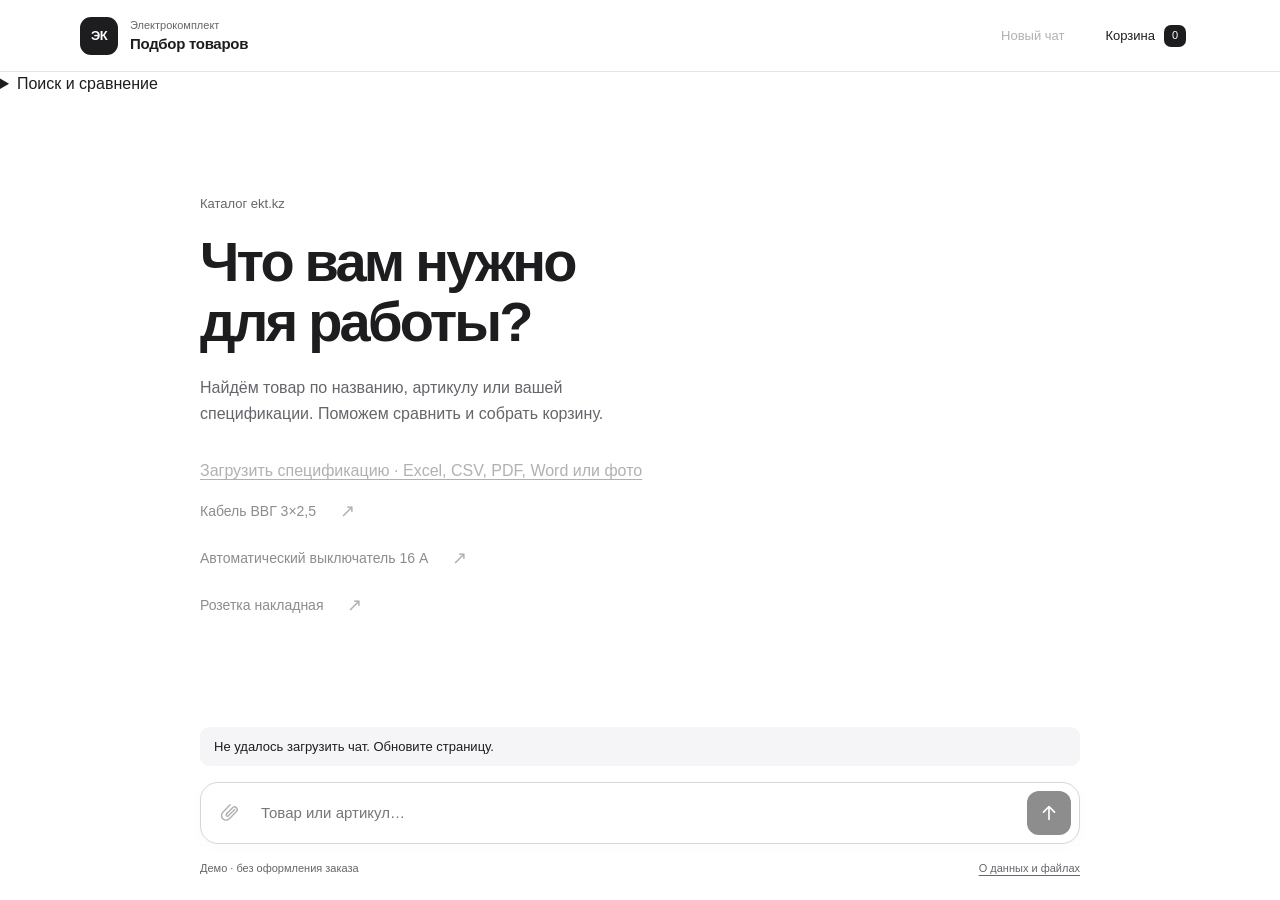
==== commit 70d11556: "improvements" ====
--- a/static/index.html
+++ b/static/index.html
@@ -14,11 +14,23 @@
           <p class="kicker">Электрокомплект</p>
           <h1>Подбор товаров</h1>
         </div>
+        <button type="button" id="new-chat" class="ghost" disabled>Новый чат</button>
         <a class="bin" href="/cart">
           Корзина
           <span id="cart-count">0</span>
         </a>
       </header>
+
+      <details class="catalog-tools">
+        <summary>Поиск и сравнение</summary>
+        <form id="catalog-search" class="tool-row">
+          <label>Товар или артикул<input id="catalog-query" maxlength="500" required /></label>
+          <label>Порядок<select id="catalog-sort"><option value="relevance">По соответствию</option><option value="price">Сначала дешевле</option></select></label>
+          <label><input id="catalog-stock" type="checkbox" /> Есть в наличии</label>
+          <button class="ghost" type="submit">Найти</button>
+        </form>
+        <button class="ghost" type="button" id="compare-products" disabled>Сравнить (0/3)</button>
+      </details>
 
       <main id="log" class="log" aria-label="Переписка">
         <div class="welcome" id="welcome">
@@ -28,12 +40,16 @@
             Найдём товар по названию, артикулу или вашей спецификации. Поможем сравнить и собрать корзину.
           </p>
           <div class="suggestions" aria-label="Примеры запросов">
+            <button type="button" class="text-button" id="upload-spec">Загрузить спецификацию · Excel, CSV, PDF, Word или фото</button>
             <button type="button" class="suggestion">Кабель ВВГ 3×2,5 <span aria-hidden="true">↗</span></button>
             <button type="button" class="suggestion">Автоматический выключатель 16 А <span aria-hidden="true">↗</span></button>
             <button type="button" class="suggestion">Розетка накладная <span aria-hidden="true">↗</span></button>
           </div>
         </div>
       </main>
+
+      <div id="selection-dock" class="selection-dock" hidden></div>
+      <button type="button" class="text-button retry-state" id="retry-state" hidden>Повторить загрузку</button>
 
       <p id="announcement" class="sr-only" aria-live="polite"></p>
 
@@ -62,6 +78,7 @@
         <button type="submit" class="send" id="send" aria-label="Отправить сообщение" title="Отправить сообщение">
           <svg aria-hidden="true" viewBox="0 0 24 24" width="22" height="22" fill="none" stroke="currentColor" stroke-width="1.8" stroke-linecap="round" stroke-linejoin="round"><path d="M12 19V5m-6 6 6-6 6 6"/></svg>
         </button>
+        <button type="button" id="stop-response" class="stop-response" hidden>Остановить</button>
         <ul id="chips" class="file-list" hidden></ul>
       </form>
       <div class="composer-footnote">
@@ -78,9 +95,16 @@
         <p>До 5 файлов: 10 МБ каждый, 20 МБ всего. Поддерживаются фото, PDF, Word, Excel и CSV. В Excel и CSV — до 1000 строк на лист.</p>
         <p>Изображения внутри Word или Excel приложите отдельно как PDF или фото.</p>
         <h3>Обработка данных</h3>
-        <p>Сообщения и файлы обрабатываются AI-провайдером. Файлы не сохраняются в чате. Не отправляйте платёжные данные.</p>
+        <p>Таблицы разбираются на сервере; остальные файлы обрабатываются AI-провайдером. Исходные файлы не сохраняются. Чат, разбор и корзина хранятся в анонимной сессии до двух часов без активности или перезапуска сервера. Не отправляйте платёжные данные.</p>
       </dialog>
+      <dialog id="new-chat-dialog" class="info-dialog" aria-labelledby="new-chat-title">
+        <h2 id="new-chat-title">Начать новый подбор?</h2>
+        <p>Переписка, выбор и разбор документов будут очищены. Подтверждённая корзина сохранится.</p>
+        <form method="dialog" class="actions"><button class="ghost" value="cancel">Продолжить текущий</button><button class="primary" value="discard">Начать новый</button></form>
+      </dialog>
+      <dialog id="comparison-dialog" class="info-dialog wide-dialog" aria-labelledby="comparison-title"><form method="dialog"><button class="dialog-close" aria-label="Закрыть">×</button></form><h2 id="comparison-title">Сравнение товаров</h2><div id="comparison-content"></div></dialog>
     </div>
+    <script src="/static/workflow.js"></script>
     <script src="/static/chat.js"></script>
   </body>
 </html>
--- a/static/styles.css
+++ b/static/styles.css
@@ -9,6 +9,27 @@
   --danger: #b42336;
   --font: -apple-system, BlinkMacSystemFont, "Segoe UI", sans-serif;
   --content: 880px;
+}
+
+#new-chat { margin-left: auto; white-space: nowrap; font-size: 13px; }
+#new-chat + .bin { margin-left: 0; }
+.stop-response { grid-area: send; min-height: 44px; border: 1px solid var(--line); border-radius: 10px; background: var(--surface); color: var(--ink); font-size: 12px; }
+.composer:has(#stop-response:not([hidden])) { grid-template-columns: 44px minmax(0, 1fr) 100px; }
+.selection-panel { border-top: 1px solid var(--line); padding: 20px 0; }
+.selection-panel h2 { margin: 0 0 8px; font-size: 18px; }
+.selection-row { display: flex; flex-wrap: wrap; align-items: center; gap: 8px; padding: 12px 0; border-bottom: 1px solid var(--line); }
+.selection-row label { flex: 1 1 260px; font-size: 14px; overflow-wrap: anywhere; }
+.selection-row input { margin-left: 10px; }
+.selection-panel > .primary { margin-top: 16px; }
+.alternatives-button { display: block; min-height: 44px; color: var(--accent); font-size: 13px; text-decoration: none; }
+.sheet td .text-button { display: block; min-height: 44px; }
+#cart-proposal { margin-top: 24px; }
+#cart-proposal .actions { margin-top: 16px; }
+@media (max-width: 600px) {
+  .mast:has(#new-chat) { gap: 6px; padding-inline: 16px; }
+  #new-chat { padding-inline: 8px; font-size: 12px; }
+  #new-chat + .bin { padding-inline: 8px; font-size: 12px; }
+  .selection-row .ghost { padding-inline: 8px; }
 }
 
 * { box-sizing: border-box; }
@@ -63,7 +84,7 @@
 .results-heading .snapshot-note[open] { flex-basis: 100%; margin-left: 0; }
 .results-note { margin: 8px 0 14px; color: var(--muted); font-size: 13px; }
 .hits { border-top: 1px solid var(--line); }
-.hit { display: flex; align-items: center; gap: 20px; padding: 16px 0; border-bottom: 1px solid var(--line); }
+.hit { display: flex; align-items: flex-start; gap: 20px; padding: 16px 0; border-bottom: 1px solid var(--line); }
 .hit-thumb { display: grid; flex: none; place-items: center; width: 64px; height: 64px; color: var(--muted); }
 .hit-thumb img { width: 100%; height: 100%; object-fit: contain; mix-blend-mode: multiply; }
 .hit-main { min-width: 0; flex: 1; }
@@ -257,4 +278,4 @@
 }
 @media (prefers-reduced-motion: reduce) {
   *, *::before, *::after { animation: none !important; transition: none !important; scroll-behavior: auto !important; }
-}
+}
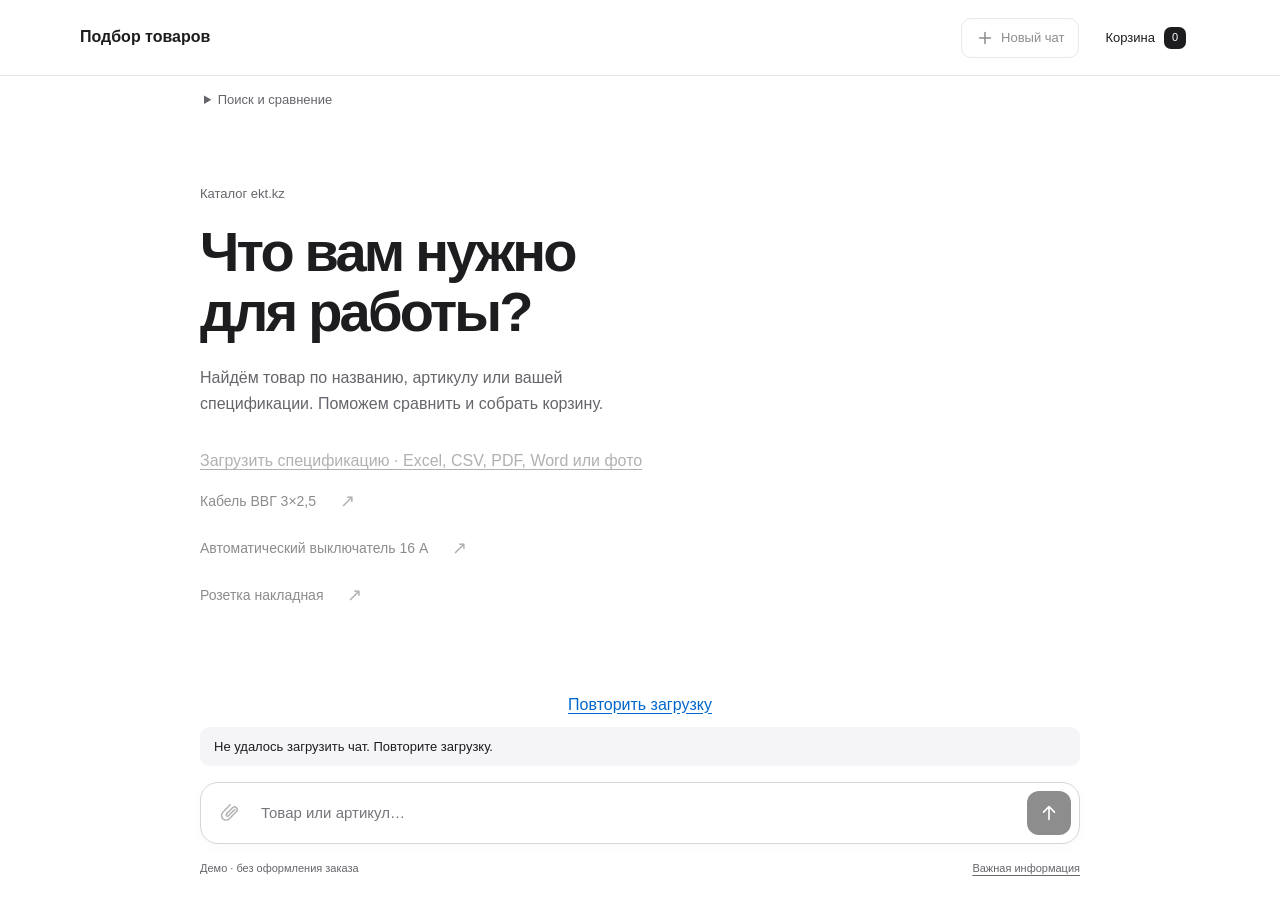
==== commit f1727ff1: "improvements" ====
--- a/static/index.html
+++ b/static/index.html
@@ -3,18 +3,17 @@
   <head>
     <meta charset="utf-8" />
     <meta name="viewport" content="width=device-width, initial-scale=1" />
-    <title>Консультант Электрокомплект</title>
+    <title>Подбор товаров</title>
     <link rel="stylesheet" href="/static/styles.css" />
   </head>
   <body>
     <div class="desk">
       <header class="mast">
-        <a class="mark" href="/" aria-label="На главную">ЭК</a>
-        <div class="mast-copy">
-          <p class="kicker">Электрокомплект</p>
-          <h1>Подбор товаров</h1>
-        </div>
-        <button type="button" id="new-chat" class="ghost" disabled>Новый чат</button>
+        <h1 class="mast-title">Подбор товаров</h1>
+        <button type="button" id="new-chat" class="new-chat" disabled>
+          <svg aria-hidden="true" viewBox="0 0 20 20" width="18" height="18" fill="none" stroke="currentColor" stroke-width="1.7" stroke-linecap="round"><path d="M10 4v12M4 10h12" /></svg>
+          Новый чат
+        </button>
         <a class="bin" href="/cart">
           Корзина
           <span id="cart-count">0</span>
@@ -29,7 +28,11 @@
           <label><input id="catalog-stock" type="checkbox" /> Есть в наличии</label>
           <button class="ghost" type="submit">Найти</button>
         </form>
-        <button class="ghost" type="button" id="compare-products" disabled>Сравнить (0/3)</button>
+        <div class="compare-actions">
+          <button class="ghost" type="button" id="compare-products" aria-describedby="compare-hint" disabled>Сравнить (0/3)</button>
+          <p id="compare-hint" class="compare-hint" aria-live="polite">Найдите товары, затем отметьте «Сравнить» у 2–3 карточек в результатах ниже.</p>
+        </div>
+        <p id="catalog-status" class="article" role="status" hidden></p>
       </details>
 
       <main id="log" class="log" aria-label="Переписка">
@@ -83,19 +86,19 @@
       </form>
       <div class="composer-footnote">
         <p>Демо · без оформления заказа</p>
-        <button type="button" class="text-button" id="open-info">О данных и файлах</button>
+        <button type="button" class="text-button" id="open-info">Важная информация</button>
       </div>
       </div>
       <dialog id="info-dialog" class="info-dialog" aria-labelledby="info-title">
         <form method="dialog"><button class="dialog-close" aria-label="Закрыть">×</button></form>
-        <h2 id="info-title">О данных и файлах</h2>
+        <h2 id="info-title">Важная информация</h2>
         <h3>Демонстрационный каталог</h3>
-        <p>Цены и остатки взяты из снимка каталога. Актуальные данные нужно уточнить у поставщика. Корзина не оформляет заказ и не резервирует товар.</p>
+        <p>Цены и наличие могут измениться. Уточните актуальные условия у поставщика. Корзина не оформляет заказ и не резервирует товар.</p>
         <h3>Фото и спецификации</h3>
         <p>До 5 файлов: 10 МБ каждый, 20 МБ всего. Поддерживаются фото, PDF, Word, Excel и CSV. В Excel и CSV — до 1000 строк на лист.</p>
         <p>Изображения внутри Word или Excel приложите отдельно как PDF или фото.</p>
-        <h3>Обработка данных</h3>
-        <p>Таблицы разбираются на сервере; остальные файлы обрабатываются AI-провайдером. Исходные файлы не сохраняются. Чат, разбор и корзина хранятся в анонимной сессии до двух часов без активности или перезапуска сервера. Не отправляйте платёжные данные.</p>
+        <h3>Как используются ваши файлы</h3>
+        <p>Таблицы обрабатываются в приложении, остальные файлы — с помощью сервиса ИИ. Исходные файлы не сохраняются. Переписка, результаты обработки и корзина хранятся до двух часов без активности и могут удалиться раньше при перезапуске приложения. Не отправляйте платёжные данные.</p>
       </dialog>
       <dialog id="new-chat-dialog" class="info-dialog" aria-labelledby="new-chat-title">
         <h2 id="new-chat-title">Начать новый подбор?</h2>
--- a/static/styles.css
+++ b/static/styles.css
@@ -11,8 +11,6 @@
   --content: 880px;
 }
 
-#new-chat { margin-left: auto; white-space: nowrap; font-size: 13px; }
-#new-chat + .bin { margin-left: 0; }
 .stop-response { grid-area: send; min-height: 44px; border: 1px solid var(--line); border-radius: 10px; background: var(--surface); color: var(--ink); font-size: 12px; }
 .composer:has(#stop-response:not([hidden])) { grid-template-columns: 44px minmax(0, 1fr) 100px; }
 .selection-panel { border-top: 1px solid var(--line); padding: 20px 0; }
@@ -26,9 +24,6 @@
 #cart-proposal { margin-top: 24px; }
 #cart-proposal .actions { margin-top: 16px; }
 @media (max-width: 600px) {
-  .mast:has(#new-chat) { gap: 6px; padding-inline: 16px; }
-  #new-chat { padding-inline: 8px; font-size: 12px; }
-  #new-chat + .bin { padding-inline: 8px; font-size: 12px; }
   .selection-row .ghost { padding-inline: 8px; }
 }
 
@@ -48,11 +43,12 @@
 .sr-only { position: absolute; width: 1px; height: 1px; padding: 0; margin: -1px; overflow: hidden; clip: rect(0,0,0,0); white-space: nowrap; border: 0; }
 
 .desk { display: flex; flex-direction: column; height: 100dvh; min-height: 0; overflow: hidden; }
-.mast { flex: none; display: flex; align-items: center; gap: 12px; min-height: 72px; padding: 12px max(24px, calc((100vw - 1120px)/2)); border-bottom: 1px solid var(--line); }
-.mark { display: grid; flex: none; place-items: center; width: 38px; height: 38px; border-radius: 11px; background: var(--ink); color: white; font-size: 13px; font-weight: 650; text-decoration: none; letter-spacing: -.05em; }
-.mast-copy { min-width: 0; }
-.kicker { margin: 0; color: var(--muted); font-size: 11px; line-height: 1.3; }
-.mast h1, .mast-title { margin: 2px 0 0; font-size: 15px; font-weight: 600; line-height: 1.3; letter-spacing: -.02em; }
+.mast { flex: none; display: flex; align-items: center; gap: 12px; min-height: 76px; padding: 12px max(24px, calc((100vw - 1120px)/2)); border-bottom: 1px solid var(--line); }
+.mast-title { display: flex; align-items: center; min-height: 44px; margin: 0; color: var(--ink); font-size: 16px; font-weight: 600; line-height: 1.3; text-decoration: none; white-space: nowrap; }
+a.mast-title:hover { color: var(--accent); }
+.new-chat { display: inline-flex; align-items: center; justify-content: center; gap: 7px; min-height: 40px; margin-left: auto; padding: 8px 14px; border: 1px solid #d5d5db; border-radius: 10px; background: var(--surface); color: var(--ink); font-size: 13px; font-weight: 500; white-space: nowrap; }
+.new-chat:hover:not(:disabled) { border-color: #bcbcc3; background: var(--bg); }
+.new-chat + .bin { margin-left: 0; }
 .bin { display: inline-flex; align-items: center; gap: 9px; margin-left: auto; padding: 10px 14px; min-height: 44px; border-radius: 10px; color: var(--ink); font-size: 13px; font-weight: 500; text-decoration: none; white-space: nowrap; }
 .bin:hover { background: var(--bg); }
 .bin span { display: grid; place-items: center; min-width: 22px; height: 22px; padding: 0 5px; border-radius: 7px; background: var(--ink); color: white; font-size: 11px; font-variant-numeric: tabular-nums; }
@@ -65,6 +61,7 @@
 .welcome-lead { margin: 0; font-size: clamp(36px, 4.5vw, 56px); line-height: 1.08; letter-spacing: -.05em; font-weight: 600; }
 .welcome-sub { max-width: 460px; margin: 22px 0 0; color: var(--muted); font-size: 16px; line-height: 1.65; }
 .suggestions { display: flex; flex-direction: column; align-items: flex-start; gap: 2px; margin-top: 28px; }
+.suggestions .text-button { text-align: left; }
 .suggestion { display: flex; align-items: center; gap: 24px; min-height: 44px; max-width: 100%; padding: 9px 0; border: 0; background: transparent; color: var(--ink); font-size: 14px; text-align: left; }
 .suggestion span { color: var(--muted); font-size: 18px; }
 .suggestion:hover, .suggestion:hover span { color: var(--accent); }
@@ -215,9 +212,8 @@
 }
 @media (max-width: 600px) {
   .mast { min-height: 68px; padding: 12px 16px; gap: 10px; }
-  .mark { width: 34px; height: 34px; border-radius: 9px; }
-  .mast h1, .mast-title { font-size: 14px; }
-  .kicker { font-size: 10px; }
+  .mast-title { font-size: 15px; }
+  .new-chat { padding-inline: 10px; }
   .bin { padding: 8px; font-size: 12px; gap: 6px; }
   .log { padding: 20px; gap: 16px; }
   .welcome { padding-block: 8px; }
@@ -276,6 +272,48 @@
   .composer-footnote { flex-wrap: wrap; justify-content: center; gap: 0 12px; }
   .welcome-lead { font-size: 36px; }
 }
+@media (max-width: 440px) {
+  .mast { flex-wrap: wrap; gap: 4px 10px; padding-block: 8px; }
+  .mast-title { flex-basis: 100%; }
+  .new-chat { margin-left: 0; }
+  .new-chat + .bin { margin-left: auto; }
+}
 @media (prefers-reduced-motion: reduce) {
   *, *::before, *::after { animation: none !important; transition: none !important; scroll-behavior: auto !important; }
 }
+
+.catalog-tools { flex: none; width: min(calc(100% - 48px), var(--content)); max-height: 35dvh; overflow: auto; margin: 0 auto; padding-top: 4px; font-size: 13px; }
+.catalog-tools > summary { width: fit-content; min-height: 40px; padding: 10px 4px; color: var(--muted); cursor: pointer; }
+.catalog-tools > summary:hover { color: var(--ink); }
+.tool-row { display: flex; flex-wrap: wrap; gap: 10px; align-items: end; margin: 8px 0; }
+.tool-row label { display: flex; gap: 6px; align-items: center; flex-wrap: wrap; font-size: 13px; }
+.tool-row input:not([type=checkbox]), .tool-row select, .row-repair input { min-height: 44px; padding: 8px 10px; border: 1px solid var(--line); border-radius: 8px; background: var(--surface); color: var(--ink); min-width: 0; max-width: 100%; }
+.tool-row input[type=checkbox], .compare-choice input, .spec-choice input { width: 18px; height: 18px; accent-color: var(--accent); }
+.compare-choice { display: inline-flex; align-items: center; gap: 6px; min-height: 36px; font-size: 12px; color: var(--muted); }
+.compare-actions { display: flex; align-items: center; flex-wrap: wrap; gap: 4px 12px; }
+.compare-hint { margin: 0; color: var(--muted); font-size: 13px; line-height: 1.5; }
+.selection-dock { flex: none; display: flex; gap: 12px; align-items: start; border-top: 1px solid var(--line); padding: 12px max(20px, calc((100vw - var(--content))/2)); background: var(--surface); }
+.selection-dock .selection-panel { flex: 1; min-width: 0; border: 0; padding: 0; }
+.selection-dock summary { cursor: pointer; min-height: 44px; padding: 10px 0; font-size: 14px; }
+.selection-body { max-height: 32dvh; overflow: auto; }
+.selection-dock .primary { flex: none; }
+.selection-dock .selection-row label { flex-basis: 180px; }
+.field-error { color: var(--danger); font-size: 13px; margin: 6px 0; }
+.status { white-space: pre-line; max-height: 20dvh; overflow: auto; }
+.row-repair { margin-top: 12px; }
+.row-repair summary { min-height: 44px; padding-block: 10px; color: var(--accent); cursor: pointer; font-size: 13px; }
+.row-repair input { display: block; width: 100%; margin-top: 8px; }
+.review-summary { font-size: 14px; }
+.wide-dialog { width: min(920px, calc(100% - 24px)); }
+.comparison-scroll { overflow-x: auto; }
+.comparison-table { border-collapse: collapse; width: 100%; min-width: 550px; font-size: 13px; }
+.comparison-table th, .comparison-table td { padding: 12px; border-bottom: 1px solid var(--line); text-align: left; vertical-align: top; min-width: 120px; overflow-wrap: anywhere; }
+.comparison-table th { font-weight: 500; }
+.retry-state { margin: 0 auto; min-height: 44px; color: var(--accent); }
+@media (max-width:600px) {
+  .selection-dock { gap: 8px; padding: 8px 12px; }
+  .selection-dock > .primary { max-width: 140px; padding: 10px; }
+  .tool-row input:not([type=checkbox]), .tool-row select, .row-repair input { font-size: 16px; }
+  .catalog-tools { width: calc(100% - 40px); }
+  .info-dialog .actions { flex-wrap: wrap; }
+}
